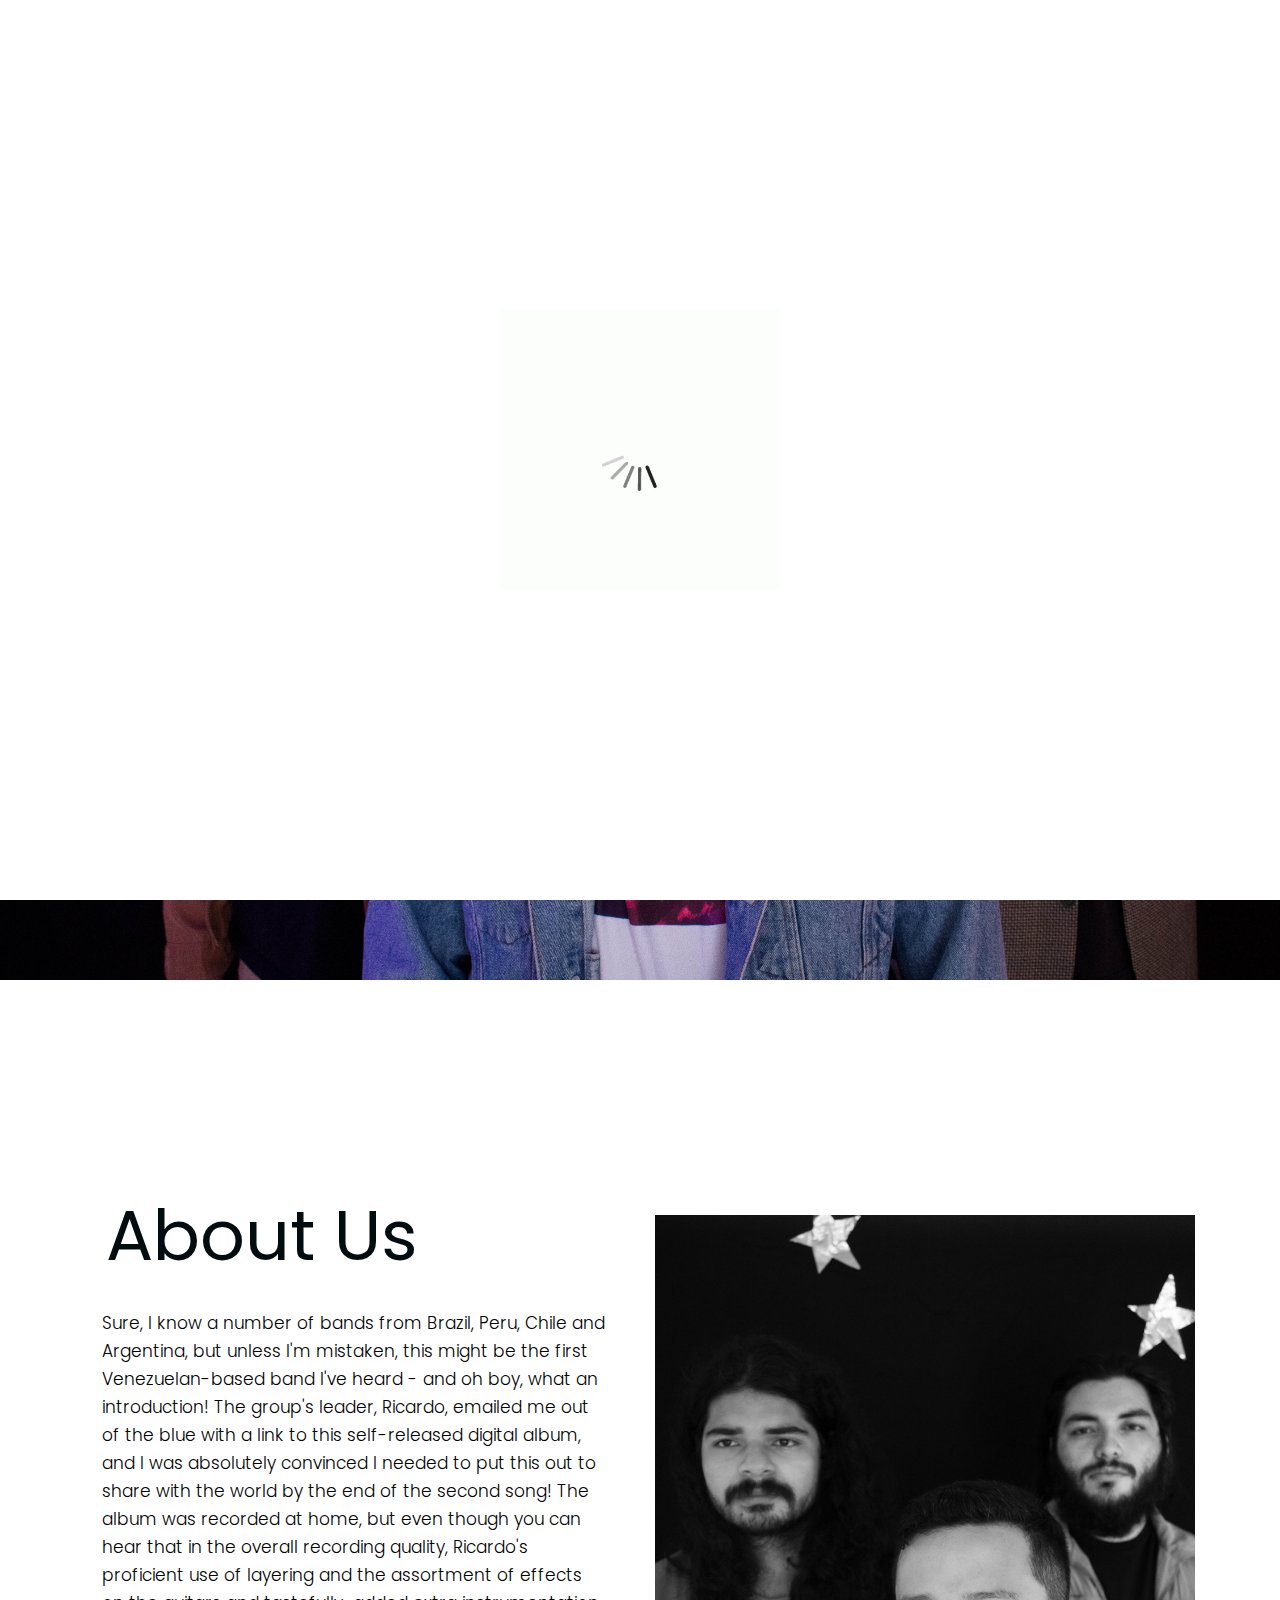
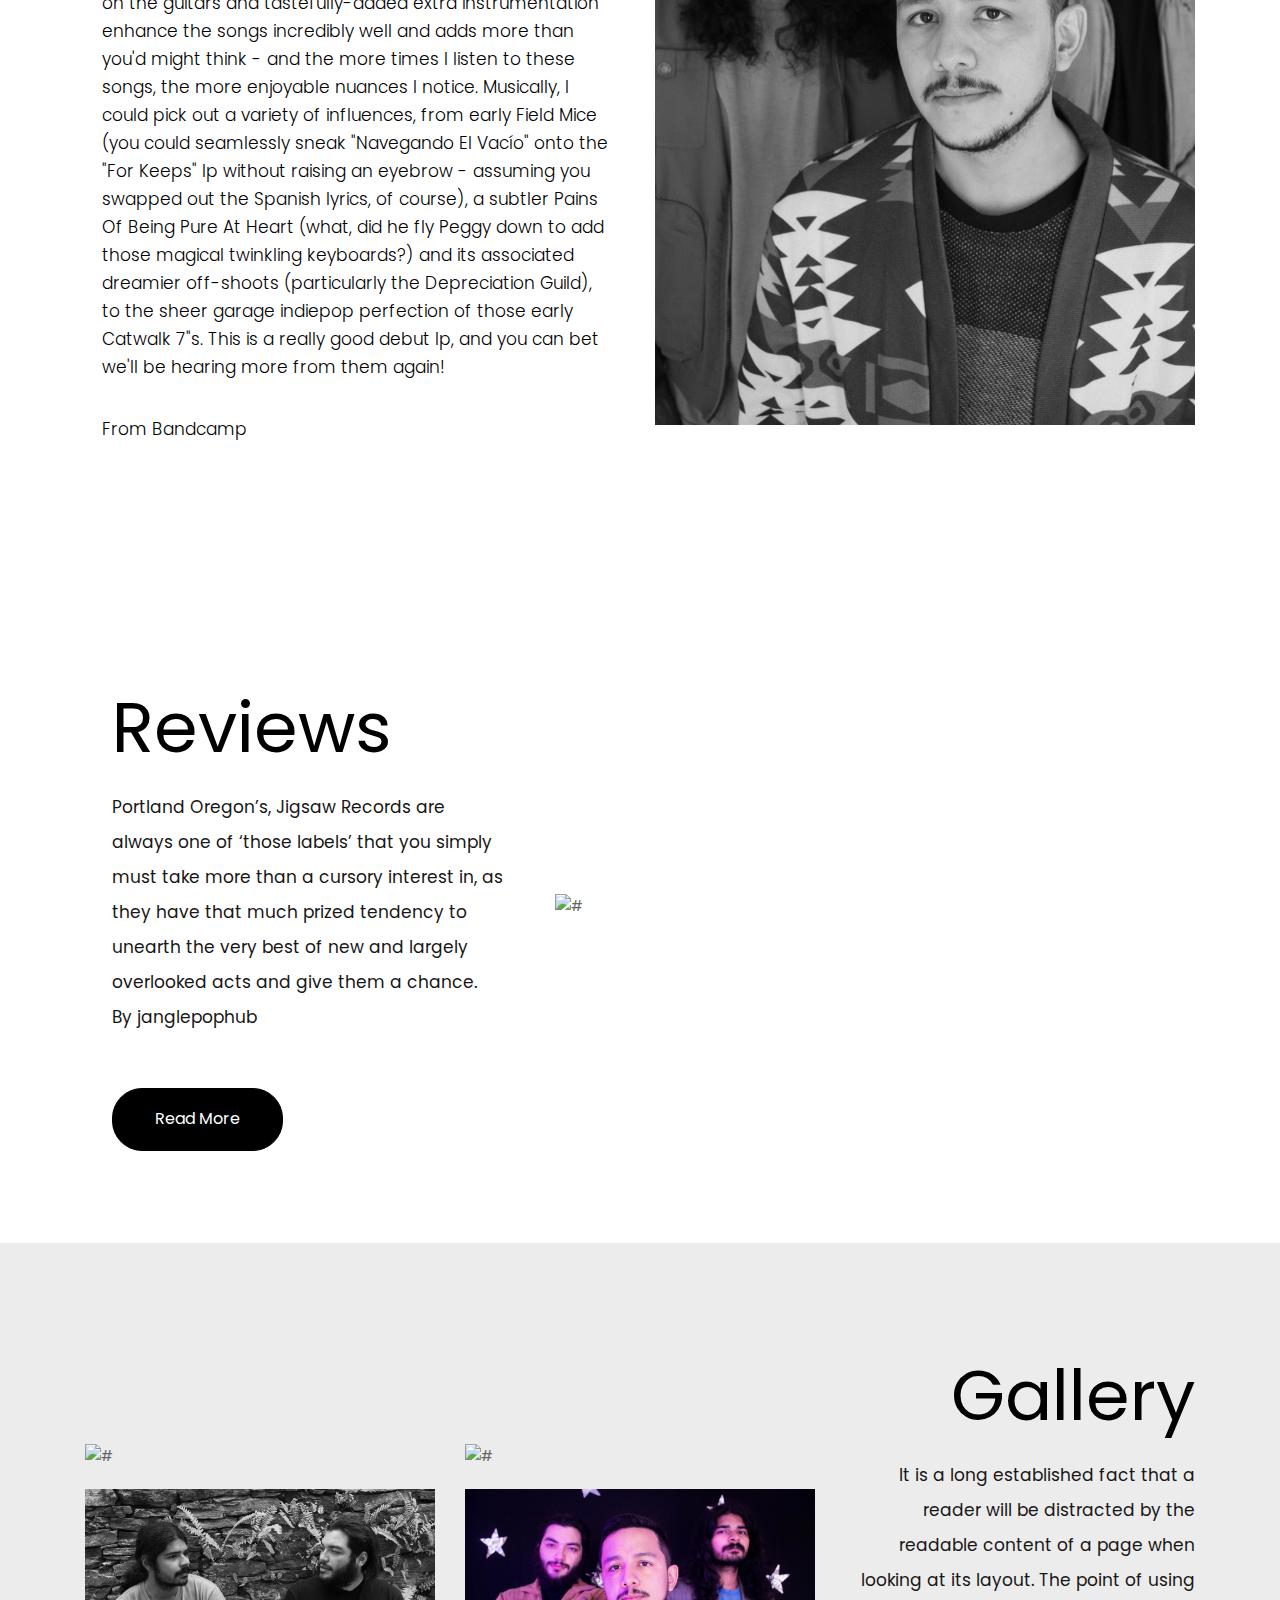
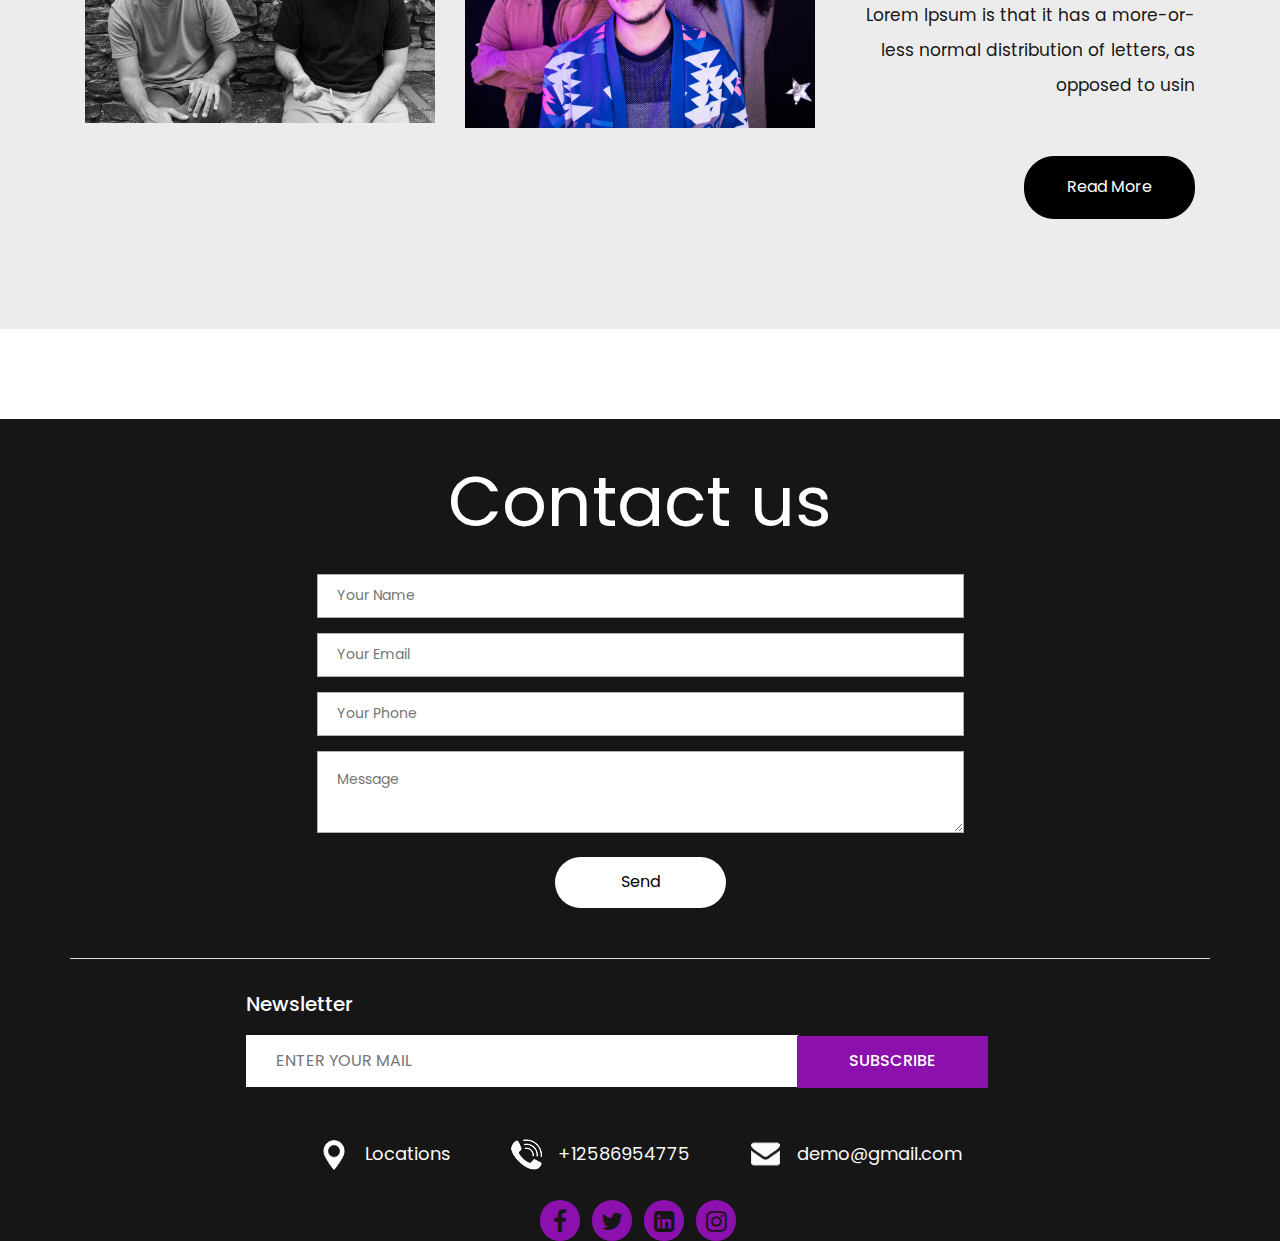
==== index.html @ 5299f8e0 "Cambios en el index, about y fotos" ====
<!DOCTYPE html>
<html lang="en">

<head>
  <!-- basic -->
  <meta charset="utf-8">
  <meta http-equiv="X-UA-Compatible" content="IE=edge">
  <!-- mobile metas -->
  <meta name="viewport" content="width=device-width, initial-scale=1">
  <meta name="viewport" content="initial-scale=1, maximum-scale=1">
  <!-- site metas -->
  <title>Entro</title>
  <meta name="keywords" content="">
  <meta name="description" content="">
  <meta name="author" content="">
  <!-- fevicon -->
  <link rel="icon" href="images/fevicon.png" type="image/gif" />
  <!-- bootstrap css -->
  <link rel="stylesheet" href="css/bootstrap.min.css">
  <!-- style css -->
  <link rel="stylesheet" href="css/style.css">
  <!-- Responsive-->
  <link rel="stylesheet" href="css/responsive.css">  
  <!-- Scrollbar Custom CSS -->
  <link rel="stylesheet" href="css/jquery.mCustomScrollbar.min.css">
  <!-- Tweaks for older IEs-->
  <link rel="stylesheet" href="https://netdna.bootstrapcdn.com/font-awesome/4.0.3/css/font-awesome.css">
  <link rel="stylesheet" href="https://cdnjs.cloudflare.com/ajax/libs/fancybox/2.1.5/jquery.fancybox.min.css" media="screen">
<!--[if lt IE 9]>
<script src="https://oss.maxcdn.com/html5shiv/3.7.3/html5shiv.min.js"></script>
<script src="https://oss.maxcdn.com/respond/1.4.2/respond.min.js"></script><![endif]-->
</head>
<!-- body -->

<body class="main-layout">
  <!-- loader  -->
  <div class="loader_bg">
    <div class="loader"><img src="images/loading.gif" alt="#" /></div>
  </div>
  <!-- end loader -->
  <!-- header -->
  <header>
    <!-- header inner -->
    <div class="header-top">
      <div class="header">
        <div class="container">
          <div class="row">
            <div class="col-xl-2 col-lg-2 col-md-2 col-sm-3 col logo_section">
            </div>
            <div class="col-xl-10 col-lg-10 col-md-10 col-sm-9">
              
              <div class="menu-area">
                <div class="limit-box">
                  <nav class="main-menu ">
                    <ul class="menu-area-main">
                      <li class="active"> <a href="index.html">Home</a> </li>
                      <li> <a href="about.html">About</a> </li>
                      <li> <a href="concerts.html">Concerts </a> </li>
                      <li> <a href="gallery.html">Gallery</a> </li>
                      <li> <a href="contact.html">Contact</a> </li>
                    </ul>
                  </nav>
                
              </div> 
            </div>
          </div>
        </div>
      </div>
    </div>
  <!-- end header inner -->
  <!-- end header -->
  <section class="slider_section">
    <div class="container">
      <div class="row">
        <div class="col-md-12">
          <div class="text-bg">
            <span>Mañana</span>
            <h1> El Espacio</h1>
            <p>Mañana El Espacio es un grupo de indiepop fundado en Caracas, Venezuela, y radicado en Medellín, Colombia. Su música está inspirada en el sonido del sello Sarah Records y de grupos como Camera Obscura, Belle and Sebastian y The Pains Of Being Pure At Heart.</p>
            <a href="https://open.spotify.com/artist/37hKyWHoSR14jr6RqGEbhi?si=PvB8g56-TQezXQrGdmp73A">Spotify</a> <a href="https://mananaelespacio.bandcamp.com/">Bandcamp</a>
          </div>
        </div>
      </div>
  </section>
</div>
</header>



<!-- about  -->
<div id="about" class="about">
  <div class="container">
    <div class="row display_boxflex">
      <div class="col-xl-6 col-lg-6 col-md-6 col-sm-12">
        <div class="about-box">
          <h2>About Us</h2>
          <p>Sure, I know a number of bands from Brazil, Peru, Chile and Argentina, but unless I'm mistaken, this might be the first Venezuelan-based band I've heard - and oh boy, what an introduction! The group's leader, Ricardo, emailed me out of the blue with a link to this self-released digital album, and I was absolutely convinced I needed to put this out to share with the world by the end of the second song! The album was recorded at home, but even though you can hear that in the overall recording quality, Ricardo's proficient use of layering and the assortment of effects on the guitars and tastefully-added extra instrumentation enhance the songs incredibly well and adds more than you'd might think - and the more times I listen to these songs, the more enjoyable nuances I notice. Musically, I could pick out a variety of influences, from early Field Mice (you could seamlessly sneak "Navegando El Vacío" onto the "For Keeps" lp without raising an eyebrow - assuming you swapped out the Spanish lyrics, of course), a subtler Pains Of Being Pure At Heart (what, did he fly Peggy down to add those magical twinkling keyboards?) and its associated dreamier off-shoots (particularly the Depreciation Guild), to the sheer garage indiepop perfection of those early Catwalk 7"s. This is a really good debut lp, and you can bet we'll be hearing more from them again!</p>
          <p>From Bandcamp</p>
        </div>
      </div>
      <div class="col-xl-6 col-lg-6 col-md-6 col-sm-12">
        <div class="about-box">
          <figure><img src="images/IMG_8659.jpg" alt="#" /></figure>
        </div>
      </div>
    </div>

  </div>
</div>
<!-- end abouts -->




<!-- upcoming -->
<div id="upcoming" class="upcoming">
  <div class="container-fluid padding_left3">
    <div class="row display_boxflex">
      <div class="col-xl-5 col-lg-5 col-md-5 col-sm-12">
        <div class="box_text">
          <div class="titlepage">
            <h2>Reviews</h2>
          </div>
          <p>Portland Oregon’s, Jigsaw Records are always one of ‘those labels’ that you simply must take more than a cursory interest in, as they have that much prized tendency to unearth the very best of new and largely overlooked acts and give them a chance.
            <br>
            By janglepophub
            </p>
            <a href="concerts.html">Read More</a>
        </div>
      </div> 
    
      <div class="col-xl-7 col-lg-7 col-md-7 col-sm-12 border_right">
        <div class="upcomimg">
          <figure><img src="images/IMG_8935.jpg" alt="#"/></figure>
        </div>
          </div>
  </div>
    </div>
</div>
<!-- end upcoming -->

<!-- Gallery -->


<div id="gallery" class="Gallery">
  <div class="container"> 
    <div class="row display_boxflex">
      <div class="col-xl-8 col-lg-8 col-md-8 col-sm-12">
        <div class="row">
          <div class="col-xl-6 col-lg-6 col-md-6 col-sm-12 margi_bott">
            <div class="Gallery_img">
              <figure><img src="images/IMG_8830.jpg" alt="#"/></figure>
            </div>
            <div class="hover_box">
              <ul class="icon_hu">
                <h3>Music night</h3>
                <li><a href="#"><img src="icon/h.png" alt="#"/></a></li>
                <li><a href="#"><img src="icon/h.png" alt="#"/></a></li>
              </ul>
            </div>
          </div>
          <div class="col-xl-6 col-lg-6 col-md-6 col-sm-12 margi_bott">
            <div class="Gallery_img">
              <figure><img src="images/IMG_8878.jpg" alt="#"/></figure>
            </div>
            <div class="hover_box">
              <ul class="icon_hu">
                <h3>Music night</h3>
                <li><a href="#"><img src="icon/h.png" alt="#"/></a></li>
                <li><a href="#"><img src="icon/h.png" alt="#"/></a></li>
              </ul>
            </div>
          </div>
          <div class="col-xl-6 col-lg-6 col-md-6 col-sm-12 margi_bott1">
            <div class="Gallery_img">
              <figure><img src="images/IMG_8698.jpg" alt="#"/></figure>
            </div>
            <div class="hover_box">
              <ul class="icon_hu">
                <h3>Music night</h3>
                <li><a href="#"><img src="icon/h.png" alt="#"/></a></li>
                <li><a href="#"><img src="icon/h.png" alt="#"/></a></li>
              </ul>
            </div>
          </div>
          <div class="col-xl-6 col-lg-6 col-md-6 col-sm-12">
            <div class="Gallery_img">
              <figure><img src="images/IMG_8619.jpg" alt="#"/></figure>
            </div>
            <div class="hover_box">
              <ul class="icon_hu">
                <h3>Music night</h3>
                <li><a href="#"><img src="icon/h.png" alt="#"/></a></li>
                <li><a href="#"><img src="icon/h.png" alt="#"/></a></li>
              </ul>
            </div>
          </div>
        </div>
      </div>
      <div class="col-xl-4 col-lg-4 col-md-4 col-sm-12">
        <div class="Gallery_text">
          <div class="titlepage">
            <h2>Gallery</h2>
          </div>
          <p>It is a long established fact that a reader will be distracted by the readable content of a page when looking at its layout. The point of using Lorem Ipsum is that it has a more-or-less normal distribution of letters, as opposed to usin</p>
          <a href="Javascript:void(0)">Read More</a>
        </div>
      </div>
    </div>
  </div>
</div>

<!-- end Gallery --> 




    <!--  footer -->
    <footr>
      <div class="footer ">
        <div class="container">
          <div class="row">
            <div class="col-md-12">
              <form class="contact_bg">
            <div class="row">
              <div class="col-md-12">
                <div class="titlepage">
                  <h2>Contact us</h2>
                </div>
                <div class="col-md-12">
                  <input class="contactus" placeholder="Your Name" type="text" name="Your Name">
                </div>
                <div class="col-md-12">
                  <input class="contactus" placeholder="Your Email" type="text" name="Your Email">
                </div>
                <div class="col-md-12">
                  <input class="contactus" placeholder="Your Phone" type="text" name="Your Phone">
                </div>
                <div class="col-md-12">
                  <textarea class="textarea" placeholder="Message" type="text" name="Message"></textarea>
                </div>
                <div class="col-xl-12 col-lg-12 col-md-12 col-sm-12">
                  <button class="send">Send</button>
                </div>
              </div>
            </div>
            </form>

            </div>
            <div class="col-md-12 border_top">
              <form class="news">
                <h3>Newsletter</h3>
                <input class="newslatter" placeholder="ENTER YOUR MAIL" type="text" name=" ENTER YOUR MAIL">
                <button class="submit">Subscribe</button>
              </form>
            </div>
            <div class="col-xl-12 col-lg-12 col-md-12 col-sm-12 ">
              <div class="row">
                <div class="col-xl-12 col-lg-12 col-md-12 col-sm-12 ">
                  <div class="address">
                    <ul class="loca">
                      <li>
                        <a href="#"><img src="icon/loc.png" alt="#" /></a>Locations
                        <li>
                            <a href="#"><img src="icon/call.png" alt="#" /></a>+12586954775 </li>
                          <li>
                            <a href="#"><img src="icon/email.png" alt="#" /></a>demo@gmail.com </li>
                          </ul>
                        </div>
                      </div>
                      <div class="col-xl-12 col-lg-12 col-md-12 col-sm-12 ">
                        <ul class="social_link">
                          <li><a href="#"><i class="fa fa-facebook" aria-hidden="true"></i></a></li>
                          <li><a href="#"><i class="fa fa-twitter" aria-hidden="true"></i></a></li>
                          <li><a href="#"><i class="fa fa-linkedin-square" aria-hidden="true"></i></a></li>
                          <li><a href="#"><i class="fa fa-instagram" aria-hidden="true"></i></a></li>
                        </ul>
                      </div>
                    </div>
                  </div>
                </div>
              </div>
            </div>
          </footer>
          <!-- end footer -->
          <!-- Javascript files-->
          <script src="js/jquery.min.js"></script>
          <script src="js/popper.min.js"></script>
          <script src="js/bootstrap.bundle.min.js"></script>
          <script src="js/jquery-3.0.0.min.js"></script>
          <script src="js/plugin.js"></script>
          <!-- sidebar -->
          <script src="js/jquery.mCustomScrollbar.concat.min.js"></script>
          <script src="js/custom.js"></script>
          <script src="https:cdnjs.cloudflare.com/ajax/libs/fancybox/2.1.5/jquery.fancybox.min.js"></script>




</body>

</html>
---- css/style.css ----
/*--------------------------------------------------------------------- File Name: style.css ---------------------------------------------------------------------*/
/*--------------------------------------------------------------------- import Fonts ---------------------------------------------------------------------*/
@import url('https://fonts.googleapis.com/css?family=Rajdhani:300,400,500,600,700');
@import url('https://fonts.googleapis.com/css?family=Poppins:100,100i,200,200i,300,300i,400,400i,500,500i,600,600i,700,700i,800,800i,900,900i');
/*****---------------------------------------- 1) font-family: 'Rajdhani', sans-serif;
2) font-family: 'Poppins', sans-serif;
----------------------------------------*****/
/*--------------------------------------------------------------------- import Files ---------------------------------------------------------------------*/
@import url(animate.min.css);
@import url(normalize.css);
@import url(meanmenu.css);
@import url(owl.carousel.min.css);
@import url(slick.css);
@import url(jquery-ui.css);
@import url(nice-select.css);
/*--------------------------------------------------------------------- skeleton ---------------------------------------------------------------------*/
* {
    box-sizing: border-box !important;
}
html {
    scroll-behavior: smooth;
}
body {
    color: #666666;
    font-size: 14px;
    font-family: 'Poppins', sans-serif;
    line-height: 1.80857;
    font-weight: normal;
    overflow-x: hidden;
}
a {
    color: #1f1f1f;
    text-decoration: none !important;
    outline: none !important;
    -webkit-transition: all .3s ease-in-out;
    -moz-transition: all .3s ease-in-out;
    -ms-transition: all .3s ease-in-out;
    -o-transition: all .3s ease-in-out;
    transition: all .3s ease-in-out;
}
h1, h2, h3, h4, h5, h6 {
    letter-spacing: 0;
    font-weight: normal;
    position: relative;
    padding: 0 0 10px 0;
    font-weight: normal;
    line-height: normal;
    color: #111111;
    margin: 0 
}
h1 {
    font-size: 24px 
}
h2 {
    font-size: 22px 
}
h3 {
    font-size: 18px 
}
h4 {
    font-size: 16px 
}
h5 {
    font-size: 14px 
}
h6 {
    font-size: 13px 
}
*, *::after, *::before {
    -webkit-box-sizing: border-box;
    -moz-box-sizing: border-box;
    box-sizing: border-box;
}
h1 a, h2 a, h3 a, h4 a, h5 a, h6 a {
    color: #212121;
    text-decoration: none!important;
    opacity: 1 
}
button:focus {
    outline: none;
}
ul, li, ol {
    margin: 0px;
    padding: 0px;
    list-style: none;
}
p {
    margin: 0px;
    font-weight: 300;
    font-size: 15px;
    line-height: 24px;
}
a {
    color: #222222;
    text-decoration: none;
    outline: none !important;
}
a, .btn {
    text-decoration: none !important;
    outline: none !important;
    -webkit-transition: all .3s ease-in-out;
    -moz-transition: all .3s ease-in-out;
    -ms-transition: all .3s ease-in-out;
    -o-transition: all .3s ease-in-out;
    transition: all .3s ease-in-out;
}
img {
    max-width: 100%;
    height: auto;
}
:focus {
    outline: 0;
}
.btn-custom {
    margin-top: 20px;
    background-color: transparent !important;
    border: 2px solid #ddd;
    padding: 12px 40px;
    font-size: 16px;
}
.lead {
    font-size: 18px;
    line-height: 30px;
    color: #767676;
    margin: 0;
    padding: 0;
}
.form-control:focus {
    border-color: #ffffff !important;
    box-shadow: 0 0 0 .2rem rgba(255, 255, 255, .25);
}
.navbar-form input {
    border: none !important;
}
.badge {
    font-weight: 500;
}
blockquote {
    margin: 20px 0 20px;
    padding: 30px;
}
button {
    border: 0;
    margin: 0;
    padding: 0;
    cursor: pointer;
}
.full {
    float: left;
    width: 100%;
}
.layout_padding {
    padding-top: 90px;
    padding-bottom: 90px;
}
.layout_padding_2 {
    padding-top: 75px;
    padding-bottom: 75px;
}
.light_silver {
    background: #f9f9f9;
}
.theme_bg {
    background: #38c8a8;
}
.margin_top_30 {
    margin-top: 30px !important;
}
.full {
    width: 100%;
    float: left;
    margin: 0;
    padding: 0;
}
/**-- heading section --**/
.main_heading {
    text-align: center;
    display: flex;
    justify-content: center;
    position: relative;
    margin-bottom: 50px;
}
.main_heading h2 {
    padding: 0;
    font-size: 48px;
    line-height: 60px;
    font-weight: 400;
    position: relative;
    letter-spacing: -0.5px;
    color: #114c7d;
    border-left: solid #38c8a8 10px;
    padding-left: 15px;
}
.main_heading h2 strong {
    background: #38c8a8;
    color: #fff;
    font-weight: 600;
    padding: 0 15px;
    line-height: 68px;
}
.white_heading_main h2 {
    color: #fff;
}
.small_main_heading {
    margin-top: 25px;
    float: left;
    width: 100%;
    border-bottom: solid rgba(0, 0, 0, 0.07) 1px;
    margin-bottom: 25px;
}
.small_main_heading h2 {
    padding: 2px 0 20px 0;
    color: #114c7d;
    font-weight: 400;
    font-size: 28px;
    background-image: url('../images/fevicon.png');
    background-repeat: no-repeat;
    padding-left: 55px;
    letter-spacing: -0.5px;
}
.small_main_heading h2 strong {
    color: #38c8a8;
    font-weight: 600;
}
.main_bt {
    background: #000;
    color: #fff;
    padding: 10px 60px 10px 60px;
    float: left;
    font-size: 15px;
    font-weight: 400;
    border: solid #000 5px;
    border-radius: 0;
    margin-right: 30px;
}
a.readmore_bt {
    color: #fff;
    font-weight: 300;
    text-decoration: underline !important;
}
.main_bt:hover, .main_bt:focus {
    background: #ad2101;
    border: solid #ad2101 5px;
    color: #fff;
}
/**-- list icon --**/
.ul_list_info_icon ul {
    list-style: none;
}
.ul_list_info_icon ul li {
    display: inline;
    float: left;
    width: 100%;
}
.ul_list_info_icon ul li img {
    width: 75px;
}
/*---------------------------- preloader area ----------------------------*/
.loader_bg {
    position: fixed;
    z-index: 9999999;
    background: #fff;
    width: 100%;
    height: 100%;
}
.loader {
    height: 100%;
    width: 100%;
    position: absolute;
    left: 0;
    top: 0;
    display: flex;
    justify-content: center;
    align-items: center;
}
.loader img {
    width: 280px;
}
/*---------------------------- scroll to top area ----------------------------*/
.scrollup {
    float: right;
    position: absolute;
    color: #fff;
    right: 20px;
    padding: 0px 5px;
    text-transform: uppercase;
    font-weight: 600;
    background: #38c8a8;
    position: fixed;
    bottom: 20px;
    z-index: 99;
    text-align: center;
    color: #fff;
    cursor: pointer;
    border-radius: 0px;
    opacity: 0;
    backface-visibility: hidden;
    -webkit-backface-visibility: hidden;
    transform: scale(1);
    -moz-transform: scale(1);
    -o-transform: scale(1);
    -webkit-transform: scale(1);
    transition: .2s all ease;
    -moz-transition: .2s all ease;
    -o-transition: .2s all ease;
    -webkit-transition: .2s all ease;
    width: 50px;
    height: 50px;
    border-radius: 100%;
    line-height: 48px;
    font-size: 16px;
}
.scrollup.b-show_scrollBut {
    opacity: 1;
    visibility: visible;
}
.top_awro {
    background: #ee4a79 none repeat scroll 0 0;
    cursor: pointer;
    padding: 6px 8px;
    position: fixed;
    bottom: 59px;
    right: 20px;
    display: none;
    height: 45px;
    width: 45px;
    border-radius: 50%;
    text-align: center;
    line-height: 30px;
    transition: all 0.5s ease;
}
.sale_pro {
    background: #f25252 !important;
}
.margin_top_50 {
    margin-top: 50px;
}
.margin_bottom_30_all {
    margin-bottom: 30px;
}
.text_align_center {
    text-align: center;
}
/*--------------------------------------------------------------------- header area ---------------------------------------------------------------------*/
.logo_section {
    text-align: center;
}
.logo {
    float: left;
    padding-bottom: 6px;
}
nav.main-menu {
    float: left;
    margin-left: 0;
    margin-left: 0;
}


.right_cart_section {
    float: right;
    width: auto;
}
.right_cart_section ul {
    float: left;
    min-height: auto;
    margin: 0;
    padding: 12px 0 0;
}
.right_cart_section .cart_icons {
    padding: 18px 0 0;
}
.main-menu ul>li nth:child(5) a {
    padding-right: 0px;
}
.right_cart_section ul li {
    float: left;
    font-size: 17px;
    font-weight: 400;
    color: #fff;
    margin-right: 30px;
}
.right_cart_section ul.cart_update li {
    font-size: 13px;
    color: #ccc;
    line-height: normal;
    margin: 0;
    font-weight: 300;
}
.right_cart_section ul.cart_update li span {
    font-size: 18px;
    font-weight: 300;
    color: #fff;
    line-height: 21px;
}
.right_cart_section ul li i {
    margin-right: 10px;
    margin-top: 5px;
    float: left;
    color: #fff;
    font-size: 21px;
}
.right_cart_section ul li a {
    color: #fff;
}
/*-- end header middle --*/
.top-bar-info {
    background: #111111;
    padding: 5px 0px;
}
.top-menu-left {
    float: left;
}
.top-menu-left li {
    position: relative;
    display: inline-block;
    margin-right: 11px;
    padding-right: 12px;
}
.top-menu-left li::before {
    content: '';
    position: absolute;
    right: 0;
    top: 9px;
    height: 10px;
    border-right: 1px dotted #999;
}
.top-menu-left li:last-child::before {
    display: none;
}
.top-menu-left li:last-child {
    padding: 0px;
    margin: 0px;
}
.top-menu-left li a {
    color: #ffffff;
    font-size: 12px;
    text-transform: uppercase;
    text-decoration: none;
}
.top-menu-left li a:hover {
    color: #38c8a8;
}
.right-dropdown-language {
    float: right;
    margin-left: 12px;
}
.dropdown-bar .dropdown-link {
    position: absolute;
    z-index: 1009;
    top: 40px;
    left: 0;
    right: auto;
    min-width: 50px;
    padding: 15px;
    background: #ffffff;
    list-style: none;
    border: 2px solid #38c8a8;
    opacity: 0;
    visibility: hidden;
    -webkit-box-shadow: 0 0 10px rgba(0, 0, 0, 0.1);
    box-shadow: 0 0 10px rgba(0, 0, 0, 0.1);
    -webkit-transition: opacity 0.2s ease 0s, visibility 0.2s linear 0s;
    -o-transition: opacity 0.2s ease 0s, visibility 0.2s linear 0s;
    transition: opacity 0.2s ease 0s, visibility 0.2s linear 0s;
    text-align: left;
}
.dropdown-bar:hover .dropdown-link {
    opacity: 1;
    visibility: visible;
    top: 25px;
}
.dropdown-bar.right-dropdown-language>a::after {
    font-family: 'FontAwesome';
    content: "\f107";
    text-decoration: none;
    padding-left: 4px;
    color: #ffffff;
}
.right-dropdown-language>a {
    line-height: 10px;
    padding: 5px 5px;
    cursor: pointer;
}
.dropdown-bar .dropdown-link li a {
    color: #111111;
    display: block;
    font-size: 12px;
    line-height: 15px;
    padding: 5px 0;
}
.dropdown-bar .dropdown-link li a:hover {
    color: #38c8a8;
}
.dropdown-bar .dropdown-link li a img {
    margin-right: 7px;
}
.dropdown-bar .dropdown-link li.active {
    font-weight: bold;
}
.right-dropdown-language .dropdown-link {
    min-width: 100px;
    padding: 7px 10px;
    color: #111111;
}
.dropdown-bar {
    position: relative;
    padding: 0 5px;
    font-size: 13px;
}
.dropdown-bar .dropdown-link.right-sd {
    left: auto;
    right: 0;
}
.right-dropdown-currency {
    float: right;
    margin-left: 12px;
}
.dropdown-bar.right-dropdown-currency>a::after {
    font-family: 'FontAwesome';
    content: "\f107";
    text-decoration: none;
    padding-left: 4px;
    color: #ffffff;
}
.right-dropdown-currency>a {
    line-height: 10px;
    padding: 5px 5px;
    cursor: pointer;
    color: #ffffff;
}
.right-dropdown-currency .dropdown-link {
    min-width: 100px;
    padding: 7px 10px;
    color: #111111;
}
.right-dropdown-currency .dropdown-link {
    min-width: 55px;
    padding: 7px 10px;
}
.right-dropdown-currency .dropdown-link li a span.symbol {
    margin-right: 7px;
}
#login-modal .modal-content {
    border-radius: 0px;
}
#login-modal .modal-content .modal-header {
    background: #38c8a8;
    border-radius: 0;
}
#login-modal .modal-content .modal-body .form-group input {
    background: #ffffff;
    border: 1px solid #c8c8c8;
    border-radius: 0px;
}
#login-modal .modal-content .modal-body .form-group input:focus {
    border: 1px solid #c8c8c8 !important;
}
#login-modal .modal-content form {
    margin-bottom: 10px;
}
.modal-title {
    padding: 0px;
    color: #ffffff;
    font-size: 18px;
    text-transform: uppercase;
}
.btn-template-outlined {
    background: #111111;
    color: #ffffff;
    border: none;
    border-radius: 0px;
}
.btn-template-outlined i {
    padding-right: 10px;
}
.text-muted {
    padding: 10px 0px;
}
.slogan-line {
    float: right;
    color: #ffffff;
    font-size: 13px;
}
.middle-area {
    padding: 30px 0px;
}
.header-search {
    padding: 3px 0px;
}
.header-search form {
    position: relative;
    -webkit-box-shadow: 0px 1px 10px -1px rgba(0, 0, 0, 0.2);
    box-shadow: 0px 1px 10px -1px rgba(0, 0, 0, 0.2);
}
.header-search .btn-group.bootstrap-select {
    position: absolute;
    left: 0px;
    top: 0px;
}
.header-search input {
    width: 100%;
    min-height: 45px;
    border-radius: 0px;
    border: none;
    padding-left: 15px;
    border: 1px solid #e0e7ed;
}
.header-search form .search-btn {
    position: absolute;
    right: 0;
    top: 0;
    border: 0;
    color: #fff;
    font-size: 20px;
    padding: 4px 15px;
    border-radius: 0px;
    background-color: #38c8a8;
    cursor: pointer;
}
.header-search form .search-btn:hover {
    background: #111111;
}
.cart-box {
    float: right;
    margin-left: 10px;
    position: relative;
}
.cart-content-box {
    position: absolute;
    z-index: 1009;
    top: 40px;
    left: auto;
    right: 0;
    min-width: 250px;
    max-width: 250px;
    padding: 15px;
    background: #ffffff;
    list-style: none;
    border: 2px solid #38c8a8;
    opacity: 0;
    visibility: hidden;
    -webkit-box-shadow: 0 0 10px rgba(0, 0, 0, 0.1);
    box-shadow: 0 0 10px rgba(0, 0, 0, 0.1);
    text-align: left;
    -webkit-transform: scaleY(0);
    transform: scaleY(0);
    -webkit-transform-origin: 0 0 0;
    transform-origin: 0 0 0;
    -webkit-transition: all 0.3s ease 0s;
    transition: all 0.3s ease 0s;
    transition: all 0.3s ease 0s;
}
.cart-box:hover .cart-content-box {
    opacity: 1;
    visibility: visible;
    top: 100%;
    -webkit-transform: scaleY(1);
    transform: scaleY(1);
}
.inner-cart {
    background: #38c8a8;
    border-radius: 2px;
    padding: 0px;
    color: #ffffff;
    position: relative;
    width: 40px;
    height: 40px;
    text-align: center;
}
.cart-box .inner-cart:hover {
    color: #ffffff;
}
.line-cart {
    float: left;
    line-height: 40px;
    margin-right: 9px;
}
.cart-box a {
    display: inline-block;
}
.cart-box a:hover {
    color: #38c8a8;
}
.cart-box a span.icon {
    background: #38c8a8;
    width: 30px;
    height: 40px;
    display: inline-block;
    line-height: 40px;
    text-align: center;
    color: #ffffff;
    position: relative;
    border-radius: 2px;
}
.cart-box a .p-up {
    position: absolute;
    right: -8px;
    top: -8px;
    line-height: initial;
    background: #38c8a8;
    padding: 3px;
    border-radius: 50%;
    width: 17px;
    height: 17px;
    font-size: 12px;
    text-align: center;
    line-height: 10px;
}
.wish-box {
    float: right;
}
.wish-box a {
    display: inline-block;
}
.wish-box a:hover {
    color: #38c8a8;
}
.wish-box a span.icon {
    background: #38c8a8;
    width: 40px;
    height: 40px;
    display: inline-block;
    line-height: 40px;
    text-align: center;
    color: #ffffff;
    position: relative;
    border-radius: 2px;
}
.wish-box a span.icon:hover {
    background: #111111;
}
.cart-content-right {
    padding: 5px 0px;
}
.cart-content-box .items {
    text-align: center;
}
.product-media {
    width: 60px;
    float: left;
    position: relative;
}
.cart-content-box .items:hover .product-media::before {
    transform: scale(1);
    -webkit-transform: scale(1);
    -moz-transform: scale(1);
    -ms-transform: scale(1);
    -o-transform: scale(1);
}
.product-media::before {
    position: absolute;
    content: '';
    z-index: 2;
    top: 0;
    left: 0;
    width: 100%;
    height: 100%;
    background-color: #38c8a8;
    opacity: 0.4;
    transform: scale(0);
    -webkit-transform: scale(0);
    -moz-transform: scale(0);
    -ms-transform: scale(0);
    -o-transform: scale(0);
    transition: all 0.5s ease;
    -webkit-transition: all 0.5s ease;
    -moz-transition: all 0.5s ease;
    -o-transition: all 0.5s ease;
}
.cart-content-box .items .item .remove {
    position: absolute;
    right: 0px;
    top: 0px;
    background: #38c8a8;
    color: #ffffff;
    width: 20px;
    height: 20px;
    line-height: 18px;
    border-radius: 2px;
}
.cart-content-box .items .item {
    margin-bottom: 10px;
    padding-bottom: 10px;
    border-bottom: 1px solid #e0e7ed;
    position: relative;
}
.cart-content-box .items .item .product-info {
    padding-top: 10px;
    padding-left: 71px;
    text-align: left;
}
.cart-content-box .items .item .remove:hover {
    background: #111111;
}
.subtotal {
    text-align: left;
    text-transform: capitalize;
    color: #38c8a8;
    font-weight: 500;
    margin-bottom: 15px;
}
.subtotal span {
    font-weight: bold;
    color: #111111;
    padding-left: 15px;
    float: right;
}
.actions .btn-process {
    padding: 5px 16px;
    color: #ffffff;
    font-family: 'Roboto', sans-serif;
    font-size: 14px;
    border-radius: 2px;
    overflow: hidden;
}
.actions .btn-process:hover {
    color: #ffffff;
}
.line-cart {
    position: relative;
}
.wish-box a span.icon span {
    position: absolute;
    right: -8px;
    top: -8px;
    line-height: initial;
    background: #38c8a8;
    padding: 3px;
    border-radius: 50%;
    width: 17px;
    height: 17px;
    font-size: 12px;
}
.menu-area-main li.active a {
    color: #fff;
    background: #8b10ae;
    border-radius: 17px;
    }

.main-menu {
    text-align: center;
}
.main-menu ul {
    margin: 0;
    list-style-type: none;
}
.main-menu ul>li {
    display: inline-block;
    position: relative;
}
.main-menu ul>li a {
    padding: 11px 20px;
    text-align: center;
    line-height: 20px;
    font-size: 16px;
    display: block;
    font-weight: 500;
    color: #fff;
    text-transform: uppercase;
    transition: all 0.3s ease-in;
}
.main-menu ul>li a:hover {
    color: #fff;
    background: #8b10ae;
    border-radius: 17px;
    transition: all 0.3s ease-in;
}
/* .main-menu ul li:last-child a {
    padding-right: 0;
    background: transparent;
} */
.sub-down li {
    background: #ffffff;
}
.main-menu ul>li .sub-down li a {
    color: #114c7d;
    font-size: 15px;
    text-transform: capitalize;
    font-weight: 300;
    padding: 12px 5px;
    position: relative;
    border-bottom: solid #eee 1px;
}
.main-menu ul>li .sub-down li a::before {
}
.main-menu ul>li .sub-down li a:hover {
    color: #111111;
}
.main-menu ul>li .sub-down li a:hover::before {
}
.main-menu ul li:first-child {
    margin-left: 0;

}
.main-menu ul>li>ul {
    opacity: 0;
    position: absolute;
    text-align: left;
    top: 100%;
    -webkit-transform: scaleY(0);
    transform: scaleY(0);
    -webkit-transform-origin: 0 0 0;
    transform-origin: 0 0 0;
    -webkit-transition: all 0.3s ease 0s;
    transition: all 0.3s ease 0s;
    visibility: hidden;
    width: 240px;
    z-index: 999;
    background: #fff;
    -webkit-box-shadow: 0 6px 12px rgba(0, 0, 0, .175);
    box-shadow: 0 6px 12px rgba(0, 0, 0, .175);
}
.main-menu>ul>li:hover>ul {
    -webkit-transform: scaleY(1);
    transform: scaleY(1);
    visibility: visible;
    opacity: 1;
}
.main-menu ul>li>ul>li {
    margin: 0px;
    position: relative;
    display: block;
}
.main-menu ul>li>ul>li:hover>ul {
    -webkit-transform: scaleY(1);
    transform: scaleY(1);
    visibility: visible;
    opacity: 1;
    left: 100%;
    top: 10px;
}
.main-menu ul>li>ul>li>a {
    background: none !important;
}
.mean-container .mean-nav {
    margin-top: 0px;
    position: absolute;
    top: 100%;
}
.main-menu ul>li {
    position: inherit;
    display: inline-block;
    text-align: left;
    vertical-align: middle;
margin: 6px 0px;
}
.main-menu ul>li:nth-child(6) {
    padding-right: 0px;
}
.nav>li {
    position: inherit;
    display: inline-block;
    vertical-align: middle;
}
.megamenu .sub-down {
    max-width: 1140px;
    width: 100%;
    left: 0;
    margin: 0 auto;
    right: 0;
    padding: 15px 0px;
}
/*--------------------------------------------------------------------- top banner area ---------------------------------------------------------------------*/
/*--------------------------------------------------------------------- layout new css ---------------------------------------------------------------------*/
.menu-area { float: right;}
.last_manu:hover {background: transparent;}

.padding_left0 {
padding-left: 0px;
}

.header-top {
    background:url(../images/IMG_8730.jpg);
    background-size: cover;
    background-repeat: no-repeat;
    padding-bottom: 50px;

    min-height: 980px;
}
.header {
    position: absolute;
    z-index: 999;
    width: 100%;
    padding: 30px 0px 0px 0px;
}
.logo a {
    font-size: 40px;
    font-weight: bold;
    text-transform: uppercase;
    color: #fff;
    line-height: 40px;
}
.banner_Client {
    position: relative;
}
.text-bg {
    text-align: center;
}
.text-bg span {
    font-size: 80px;
    line-height: 80px;
    color: #8e06a6;
    text-transform: uppercase;
}
.text-bg h1 {
    color: #fff;
    padding-top: 20px;
    font-size: 100px;
    line-height: 85px;
    padding-bottom: 40px;
    text-transform: uppercase;
    font-weight: bold;
}
.text-bg p {
    font-size: 17px;
    display: block;
    color: #fff;
    line-height: 30px;
    padding-bottom: 50px;
    font-weight: 400;
}
.text-bg a {
    font-size: 16px;
    background-color: #fff;
    color: #000;
    padding: 12px 0px;
    max-width: 253px;
    width: 100%;
    display: inline-block;
    text-align: center;
    border-radius: 30px;
    margin-right: 10px;
    transition: ease all 0.5s;
}
.text-bg a:hover {
    background-color: #8b10ae;
    color: #fff;
    transition: ease all 0.5s;          
}
.text {
    position: inherit;
    text-align: left;
    background: #0fbbad;
    width: 100%;
    bottom: auto;
    padding: 0;
    margin-top: 90px 
}
.img_bg {
    text-align: center;
    margin: 0 auto;
    align-items: center;
    width: 100%;
    display: flex;
    height: 100%;
    text-align: center;
    justify-content: center;
    flex-wrap: wrap;
}
.images_box figure {
    margin: 0px;
}
.images_box figure img {
    width: 100%;
}
.img_bg h3 {
    text-align: center;
    font-size: 50px;
    line-height: 58px;
    color: #fff;
}
.slider_section {
    padding-top: 268px;
}
.black_nolmal {
    font-weight: normal;
    color: #000;
}
.carousel-indicators {
    left: inherit;
    top: 40%;
    margin-right: 2%;
    display: block;

}
.carousel-caption {
    position: inherit;
}
.carousel-indicators {
    display: none;
}

.padding_dd {
    padding: 0px 50px;
}

.carousel-control-prev i {
    background: #f9f9f9;
    color: #03daee;
    width: 70px;
    height: 70px;
    font-size: 20px;
    display: flex;
    justify-content: center;
    align-items: center;
    border-radius: 40px;
    box-shadow: #000 0px 0px 7px -3px;
}
.carousel-control-next i {
    background: #f9f9f9;
    color: #03daee;
    width: 70px;
    font-size: 20px;
    height: 70px;
    display: flex;
    justify-content: center;
    align-items: center;
    border-radius: 40px;
    box-shadow: #000 0px 0px 7px -3px;
}

.carousel-control-next, .carousel-control-prev {
    bottom: -63%;
    top: inherit;
    z-index: 999;
    opacity: 1;
}
.carousel-control-prev {
    left: 40%;
}
.carousel-control-next {
    right: 40%;
}

/** about section **/
.about {
    background:url(../images/about_bg.jpg);
    background-repeat: no-repeat;
    background-size: cover;
    background-position: center;
    padding: 110px 0;
    margin-top: 90px;
}
.display_boxflex {
    display: flex;
    align-items: center;
    flex-wrap: wrap;
}
.about .about-box {
    text-align: left;
}
.about .about-box h2 {
    padding: 0.3em;
    color: #020d0f;
    line-height: 70px;
    font-size: 70px;
}
.about .about-box p {
    font-size: 17px;
    line-height: 28px;
    color: #000;
    padding: 1em;
}
.about .about-box a {
    font-size: 16px;
    border: #000 solid 1px;
    background-color: #000;
    color: #fff;
    padding: 1em;
    max-width: 171px;
    width: 100%;
    display: inline-block;
    text-align: center;
    border-radius: 30px;
    margin-left: 1.3em;
}
.about .about-box a:hover{ 
    background-color: #8b10ae;
    border: #8b10ae solid 1px;
    color: #fff;
}
.about .about-box figure {
    margin: 0;
}
.about .about-box figure img {
    width: 100%;
}
/** end about section **/

/** upcoming section **/
.upcoming {
    padding-top: 90px;
    background: #fff;
}
.box_text {
    max-width: 415px;
    width: 100%;
    padding: 25px 2px 2px 2px;
    float: right;
}
.box_text .titlepage {
    padding-bottom: 20px; 
    text-align: left;
}
.box_text p {
    font-size: 17px;
    line-height: 35px;
    font-weight: 400;
    text-align: left;
    color: #181716;
    padding-right: 20px;
}
.box_text a {
    font-size: 16px;
    border: #000 solid 1px;
    background-color: #000;
    color: #fff;
    padding: 1em;
    max-width: 171px;
    width: 100%;
    display: inline-block;
    text-align: center;
    border-radius: 30px;
    float: left;
    margin-top: 53px;
}
.box_text a:hover {
    background-color: #8b10ae;
    border: #8b10ae solid 1px;
    color: #fff;
}
.padding_left3 {
    padding-right: 0px;
}
.upcomimg figure {
    margin: 0;
}
.upcomimg figure img {
    width: 70%;
    height: auto;
}
/** end Courses section **/

/** Gallery **/
.Gallery {
    background: #ececec;
    padding: 110px 0;
    margin-top: 90px;
}

.Gallery_text .titlepage {
    padding-bottom: 20px; 
    text-align: right;
}
.Gallery_text p {
    font-size: 17px;
    line-height: 35px;
    font-weight: 400;
    text-align: right;
    color: #181716;

}
.Gallery_text a {
    font-size: 16px;
    border: #000 solid 1px;
    background-color: #000;
    color: #fff;
    padding: 1em;
    max-width: 171px;
    width: 100%;
    display: inline-block;
    text-align: center;
    border-radius: 30px;
    float: right;
    margin-top: 53px;
}

.margi_bott {
    margin-bottom: 20px;
}
.Gallery_img {
    position: relative;
}
.Gallery_img figure {
    margin: 0;
    object-fit: cover;
    width: 100%;
    max-height: 100%;
}
.Gallery_img figure img {
    width: 100%;
}
.hover_box {
    background: #8b10aebf;
    display: flex;
    justify-content: center;
    position: absolute;
    top: 0;
    width: 92.5%;
    box-sizing: border-box;
    float: left;
    height: 100%;
    align-items: center;
    opacity: 0;
    transition: ease-in all 0.5s;
}
.hover_box:hover  {
    opacity: 1;
    transition: ease-in all 0.5s;
}
.Gallery_text a:hover {
    background-color: #8b10ae;
    border: #8b10ae solid 1px;
    color: #fff;
}
ul.icon_hu {
    text-align: center;
}
ul.icon_hu h3 {
    color: #fff; 
    font-size: 26px; 
    padding: 0; 
    font-weight: 500;
}
ul.icon_hu li {
    padding: 10px 3px; 
    display: inline-block;
}
/** end Gallery **/
/** end make **/
.titlepage {
    text-align: center;
    padding-bottom: 60px;
}
.titlepage span {
    padding-top: 30px; 
    display: inline-block; 
    font-size: 17px; 
    color: #000;
}
.yellow {
    color: #200769; 
    font-weight: bold;
}
.titlepage h2 {
    padding: 0;
    color: #000;
    line-height: 85px;
    font-size: 70px;
}
.contact {
    padding-top: 90px;
}
.contact_bg .titlepage {
    text-align: center;
    padding-bottom: 30px;
}
.contact_bg .titlepage h2 {
    padding: 0px;
    color: #fff;
}
.contact_bg {
    max-width: 677px;
    margin: 0 auto;
    text-align: center;
    padding: 40px 0px 50px 0px;
}
.contact_bg .contactus {
    border: #b1b0b0 solid 1px;
    padding: 12px 19px;
    margin-bottom: 15px;
    border-radius: inherit;
    color: #000;
    width: 100%;
    height: 44px;
}
.contact_bg .textarea {
    margin-bottom: 15px;
    padding: 15px 19px;
    color: #000 !important;
    width: 100%;
    border: #b1b0b0 solid 1px;
    border-radius: inherit;
}
.contact_bg .send {
    font-size: 16px;
    background-color: #fff;
    color: #000;
    max-width: 171px;
    width: 100%;
    padding: 11px 0px;
    transition: all 0.3s ease-in;
    border-radius: 30px;
}
.contact_bg .send:hover {
    background-color: #8b10ae;
    color: #fff;
    transition: all 0.3s ease-in;
}
/** end contact section **/
/** footer **/
.footer {
    background: #161616;
    margin-top: 90px;
}
.news h3 {
    color: #fff;
    font-size: 20px;
    line-height: 21px;
    text-align: left;
    font-weight: 500;
    padding-bottom: 20px;
}

.footer .address h3 {
    color: #fff;
    font-size: 30px;
    line-height: 35px;
    font-weight: 500;
    padding-bottom: 20px;
}
.location_section {
    background-color: #fff;
    margin-bottom: 40px;
    border-radius: 10px;
    padding: 20px 35px;
}
.border_top {
    border-top: #ddd solid 1px;
} 
.news {
    padding: 35px 0px 50px 0px;
    max-width: 71%;
    margin: 0 auto;
}
.news .newslatter {
    padding: 0px 30px;
    box-shadow: inherit;
    border: inherit;
    width: 70%;
    font-size: 16px;
    height: 52px;
    text-transform: uppercase;
}
.submit {
    height: 52px;
    border: #8b10ae solid 1px;
    background: #8b10ae;
    color: #fff;
    margin-left: -5px;
    font-weight: 500;
    font-size: 16px;
    max-width: 191px;
    width: 100%;
    text-transform: uppercase;
    transition: all 0.3s ease-in;
}
.submit:hover {
    background: #ddd;
    border: #ddd solid 1px;
    color: #8b10ae;
    transition: all 0.3s ease-in;
}
ul.loca {
    display: flex;
    justify-content: center;
    flex-wrap: wrap;
}
ul.loca li {
    color: #fcfbfb;
    padding: 0px 30px;
    font-size: 18px;
}
ul.loca li a {
    padding-right: 16px;
    color: #fcfbfb;
    margin-top: 4px;
}
ul.social_link {
    display: flex;
    justify-content: center;
    margin-top: 30px;
    flex-wrap: wrap;
}
ul.social_link li {
    display: inline-block;
    padding-right: 4px;
    margin: 0px 4px;
}

ul.social_link li a  {
    font-size: 24px;
    color: #161616;
    background: #8b10ae;
    border-radius: 80px;
    display: flex;
    align-items: center;
    width: 40px;
    height: 41px;
    justify-content: center;
}
ul.social_link li a:hover {
    color: #fff;
}
.copyright {
    padding: 23px 0px;
    margin-top: 55px;
    border-top: #ddd solid 1px;
}
.copyright p {
    color: #fff;
    font-size: 18px;
    line-height: 28px;
    text-align: center;
}
.copyright a {
    color: #fff;
}
.copyright a:hover {
    color: #8b10ae ;
}
/** end footer **/
/*--------------------------------------------------------------------- ener page css ---------------------------------------------------------------------*/
.contineer_page .header {
    background: #2a1253; 
    padding-bottom: 27px;     
    position: inherit;
}

.backgro_mh {
    background: #8b10ae; 
}
.heding h2 {
    color: #fff;
    font-size: 60px;
    line-height: 60px;
    padding: 45px 0;
    text-align: center;
}
---- css/responsive.css ----
/*--------------------------------------------------------------------- File Name: responsive.css ---------------------------------------------------------------------*/
/*------------------------------------------------------------------- 991px x 768px ---------------------------------------------------------------------*/
 @media only screen and (min-width: 768px) and (max-width: 991px) {
     .main-menu ul>li a {
         padding: 20px 20px 20px;
    }
     .header-search {
         padding: 15px 0px;
    }
}
/*------------------------------------------------------------------- 767px x 599px ---------------------------------------------------------------------*/
 @media only screen and (min-width: 599px) and (max-width: 767px) {
     .logo {
         text-align: center;
    }
     .cart-content-right {
         padding-bottom: 5px;
    }
     .mg {
         margin: 0px 0px;
    }
     .menu-area-main {
         height: 256px;
         overflow-y: auto;
    }
     .megamenu>.row [class*="col-"] {
         padding: 0px;
    }
     .menu-area-main .megamenu .men-cat {
         padding: 0px 15px;
    }
     .menu-area-main .megamenu .women-cat {
         padding: 0px 15px;
    }
     .menu-area-main .megamenu .el-cat {
         padding: 0px 15px;
    }
     .mean-container .mean-nav ul li a.mean-expand {
         height: 19px;
    }
     .category-box.women-box {
         display: none;
    }
     .cart-box {
         display: inline-block;
         margin: 0px 30px;
    }
     .wish-box {
         float: none;
         margin: 0px 30px;
         display: inline-block;
    }
     .menu-add {
         display: none;
    }
     .category-box {
         display: none;
    }
     .mean-container .mean-nav ul li ol {
         padding: 0px;
    }
     .mean-container .mean-nav ul li a {
         padding: 10px 20px;
         width: 94.8%;
    }
      .mean-container .mean-nav ul li a:hover {
         color: #fff !important;
    }
     .mean-container .mean-nav ul li li a {
         width: 92%;
         padding: 1em 4%;
    }
     .mean-container .mean-nav ul li li li a {
         width: 100%;
    }
     .header-search {
         padding: 15px 0px;
    }
     #collapseFilter.d-md-block {
         padding: 30px 0px;
    }
}
/*------------------------------------------------------------------- 599px x 280px ---------------------------------------------------------------------*/
 @media only screen and (min-width: 280px) and (max-width: 599px) {
     .cart-content-right {
         padding-bottom: 5px;
    }
     .megamenu>.row [class*="col-"] {
         padding: 0px;
    }
     .menu-area-main .megamenu .men-cat {
         padding: 0px 15px;
    }
     .menu-area-main .megamenu .women-cat {
         padding: 0px 15px;
    }
     .menu-area-main .megamenu .el-cat {
         padding: 0px 15px;
    }
     .mean-container .mean-nav ul li a {
         padding: 1em 4%;
         width: 92%;
    }
      .mean-container .mean-nav ul li a:hover {color: #8b10ae;}
     .mean-container .mean-nav ul li li a {
         width: 90%;
         padding: 1em 5%;
    }
     .mean-container .sub-full.megamenu-categories ol li a {
         padding: 5px 0px;
         text-transform: capitalize;
         width: 100%;
    }
     .megamenu .sub-full.megamenu-categories .women-box .banner-up-text a {
         width: auto;
         border: none;
         float: none;
    }
     .menu-area-main {
         height: 290px;
         overflow-y: auto;
    }
     .mean-container .mean-nav ul li a.mean-expand {
         top: 0;
    }

 



}
 @media (min-width: 1200px) and (max-width: 1500px) {
     .banner-main .carousel-caption {
         background: transparent;
    }
    .logo {
   padding-bottom: 6px;
     margin-top: 0px;
}
    

 
 .carousel-control-next {right: 39%;}
 .carousel-control-prev {left:39%;}

}
 @media (min-width: 992px) and (max-width: 1199px) {
      .mean-last {display: none !important;}
    
    .main-menu ul > li a {
       padding: 9px 24px;
    }
     
    .carousel-control-next {right: 38%;}
 .carousel-control-prev {left:38%;}
 .hover_box {width: 90.5%;}
 .backgro_mh {margin-top: 105px;}
}
 @media (min-width: 768px) and (max-width: 991px) {
    .logo {padding-bottom: 6px;}
     .mean-last {display: none !important;}
     .main-menu ul>li a {padding: 4px 16px; font-size: 14px; }
   .text-bg h1 {font-size: 76px; line-height: 72px;}
   .carousel-control-next {right: 37%;}
 .carousel-control-prev {left:37%;}
 .carousel-control-next, .carousel-control-prev  {bottom: -58%;}
  .titlepage h2 {line-height: 70px; font-size: 50px;}
  .box_text p {line-height: 30px;}
.box_text a {margin-top: 30px;}
.Gallery_text p {line-height: 30px;}
    .hover_box {width: 87.5%;}
    .news {max-width: 100%;}
    ul.loca li {padding: 0px 27px;}
    .last_manu {display: none !important;}
     .backgro_mh {margin-top: 105px;}
}

 @media (max-width: 767px) {
   
 .mean-container .mean-bar { margin-top: 0px; }
  .titlepage h2 {line-height: 70px; font-size: 50px;}
  .box_text p {line-height: 30px;}
.box_text a {margin-top: 30px;}
.hover_box {width: 87.5%;}
 .last_manu {display: none;}


}


 @media (min-width: 576px) and (max-width: 767px) {
    .logo {margin-top: 0px;}
 .carousel-control-next {right: 35%;}
 .carousel-control-prev {left:35%;}
   .carousel-control-next, .carousel-control-prev {

    bottom: -52%;}
     .text-bg h1 {font-size: 55px; line-height: 62px;}
  .hover_box {width: 94.5%;}
  .text-bg a {max-width: 230px;}
   .about .about-box {margin-top: 30px;}
 .upcomimg {margin-top: 30px;  }
 .box_text {max-width: inherit;}
 .margi_bott1  {margin-bottom: 20px;}
 .news {max-width: 100%;}
 .submit {max-width: 152px;}
 ul.loca li{padding: 0px 8px; font-size: 15px;}

  .menu-area {float: inherit;}
}
 @media (max-width: 575px) {
     .menu-area {float: inherit;}
     .header {
         padding-bottom: 0px;
        
    }
     .logo {
    margin-top: 0px;
}
  
     .logo {
         text-align: center !important;
         width: 150px;
       margin: 0 auto;
       padding-bottom: 20px;         
       float: inherit;
     
    }
.carousel-control-next,
.carousel-control-prev {  width: 21%;}

    .carousel-control-next {right: 28%;}
 .carousel-control-prev {left:28%;}
    .text-bg span {font-size: 46px; line-height: 50px;}
    .text-bg h1 {font-size: 31px; line-height: 25px; padding-bottom: 20px;}
    .text-bg p {line-height: 26px; padding-bottom: 35px;}
    .text-bg a {font-size: 10px; padding: 9px 0px; max-width: 132px;}
    .about .about-box h2 {font-size: 64px;}
  .about .about-box {margin-top: 30px;}
  .upcomimg {margin-top: 30px;  }
  .hover_box {width: 90.5%;}
  .margi_bott1  {margin-bottom: 20px;}
  .titlepage h2 {
    line-height: 60px;
    font-size: 46px;
}
    .news .newslatter {padding: 0px 10px; width: 64%;}
    .news {max-width: 100%;}
    .submit {max-width: 105px; padding: 0;}
ul.loca li {margin-bottom: 20px;}
ul.loca  {justify-content: left;}

.Gallery_text .titlepage {padding-top: 30px;}
.heding h2 {font-size: 40px;}
.header-top {min-height:inherit;}
.carousel-control-next, .carousel-control-prev {bottom: -20%;
}
   .slider_section {

    padding-top: 177px;

}
.hover_box {

    width: 92.5%;

}
}
 @media (max-width: 374px) {
    .hover_box {

    width: 90.5%;

}
 }
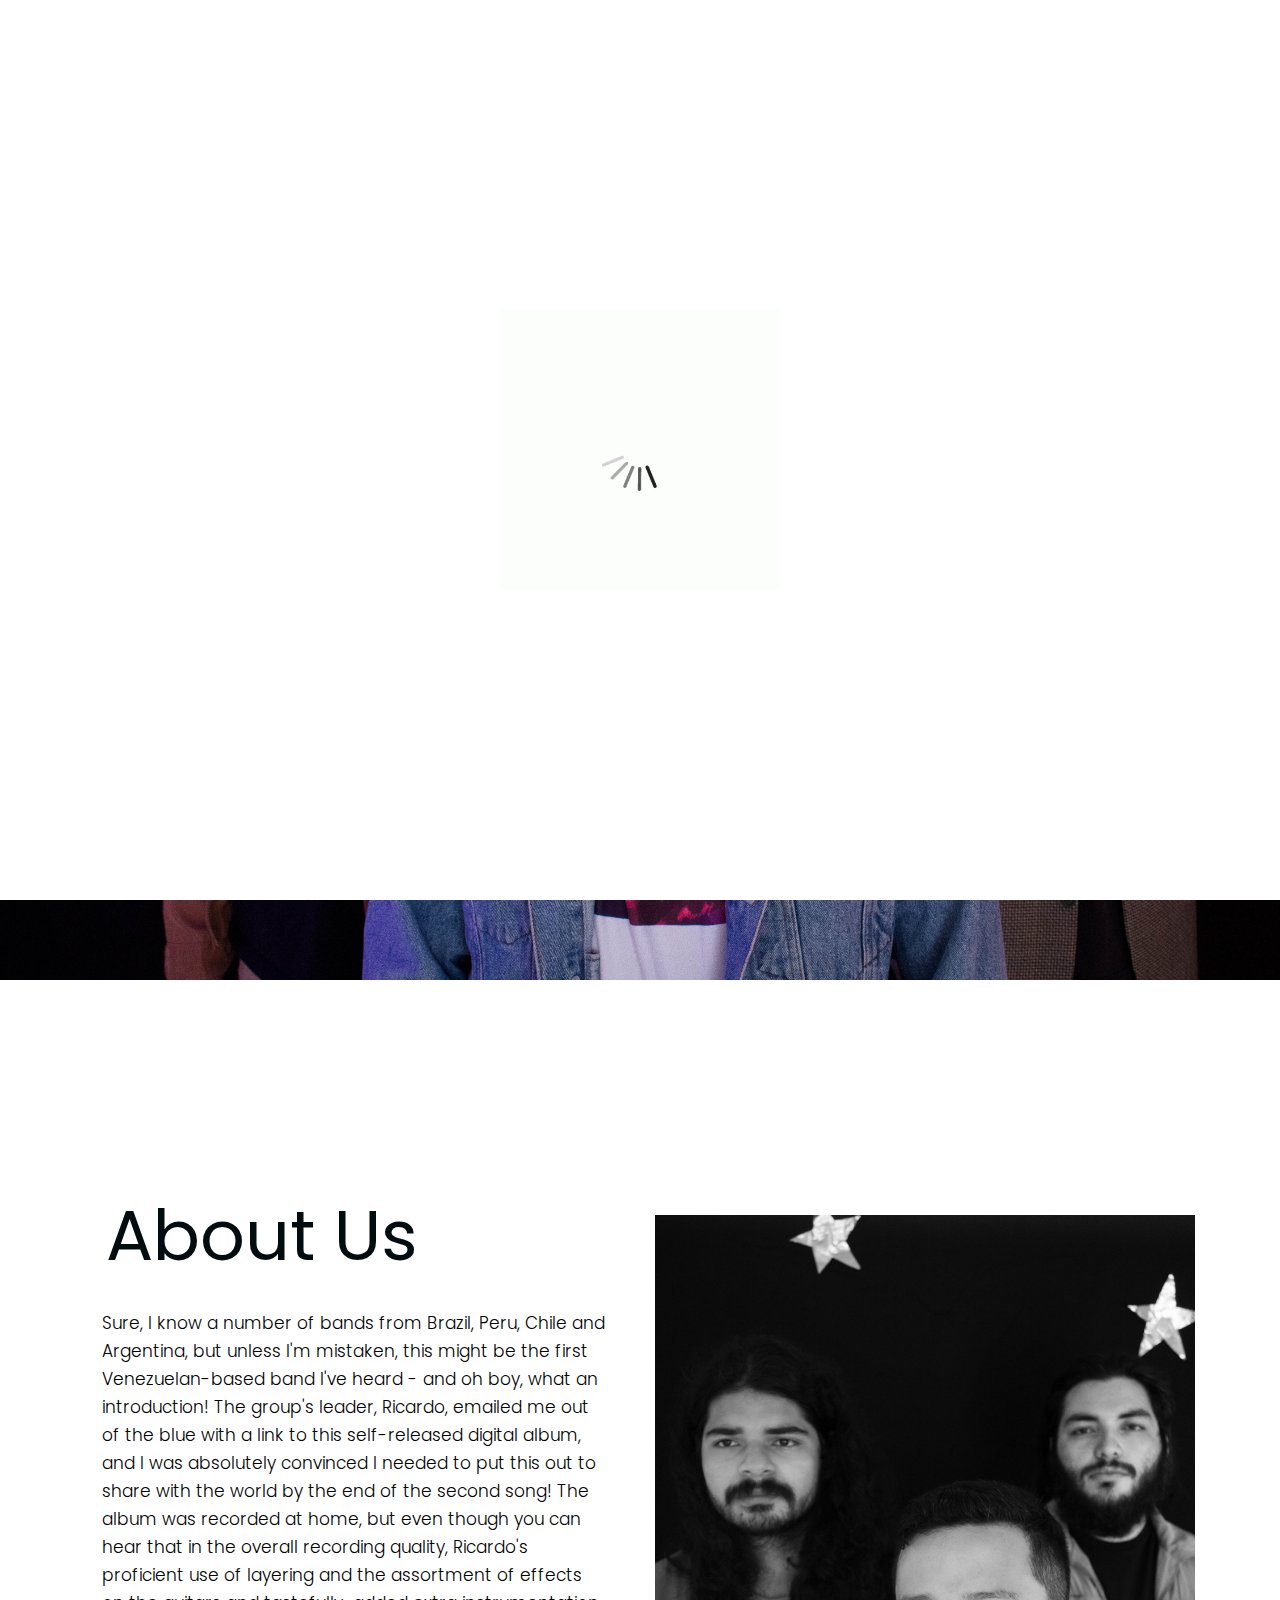
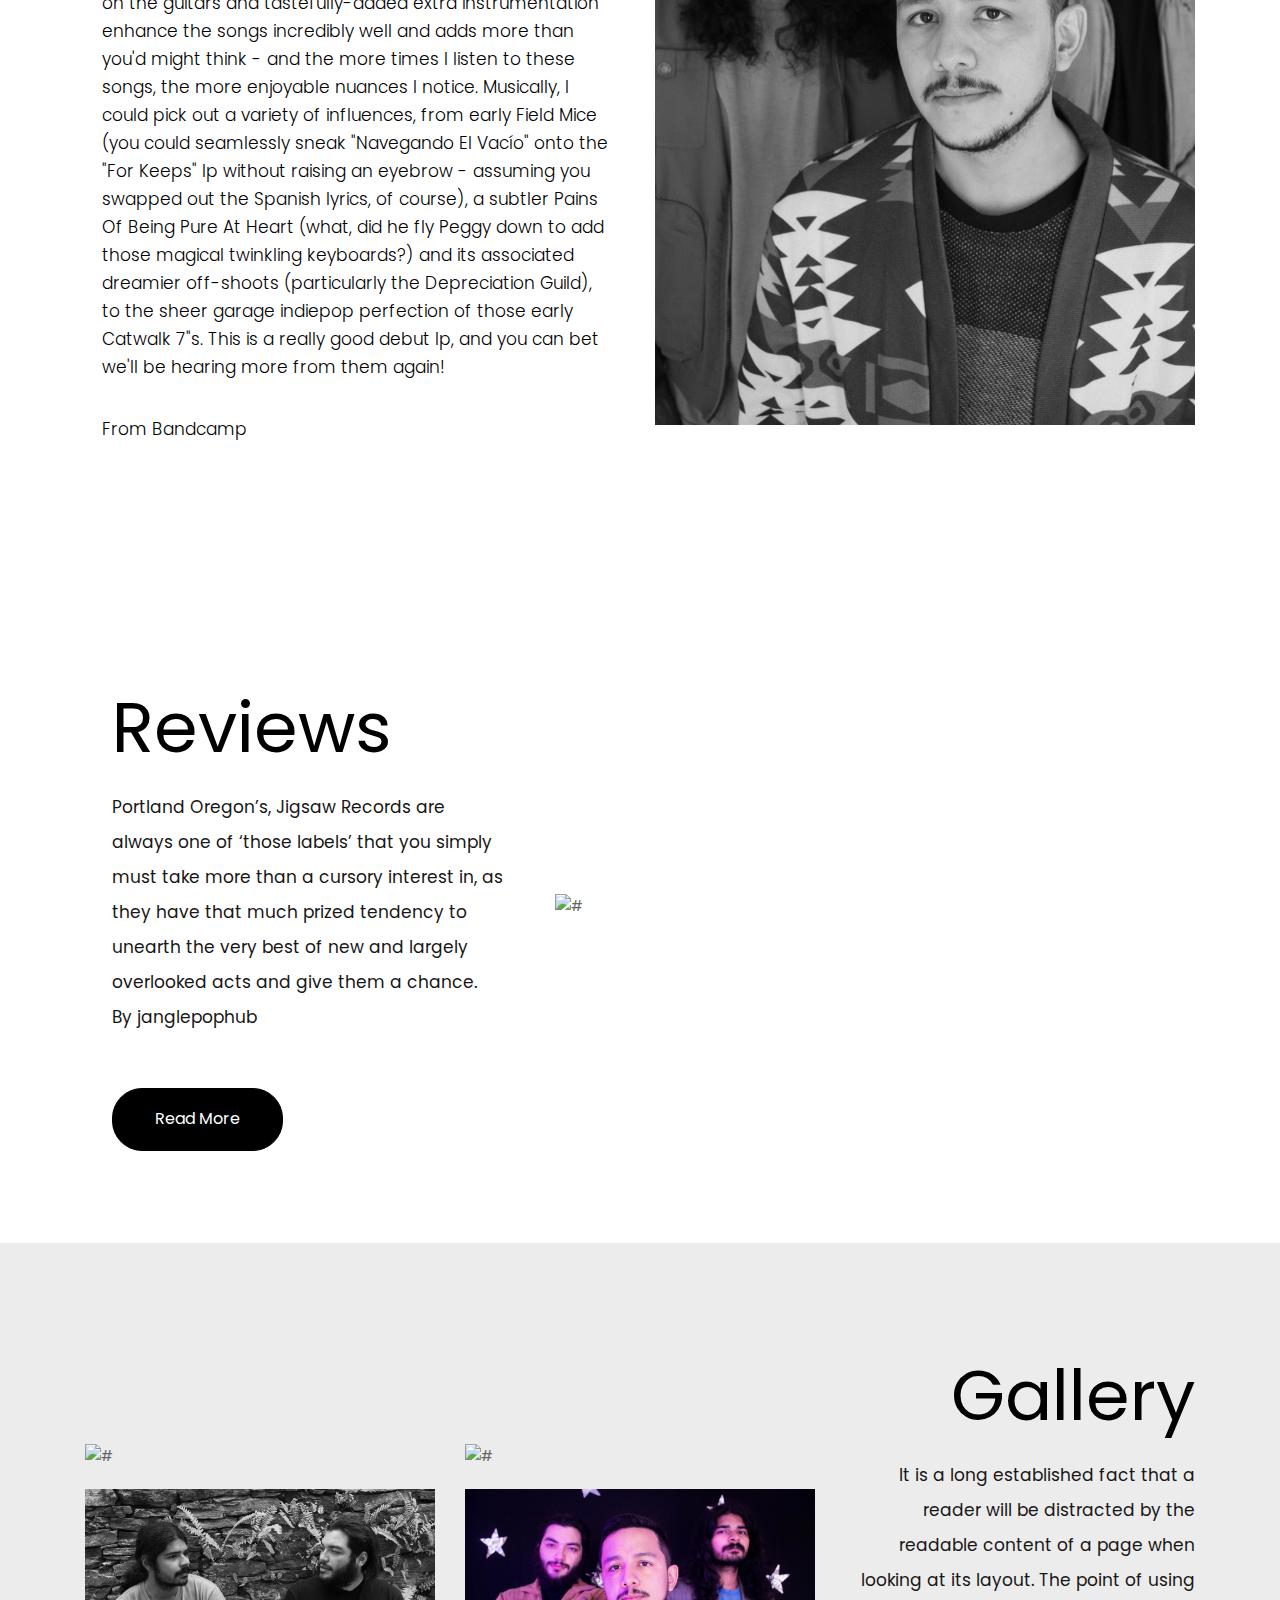
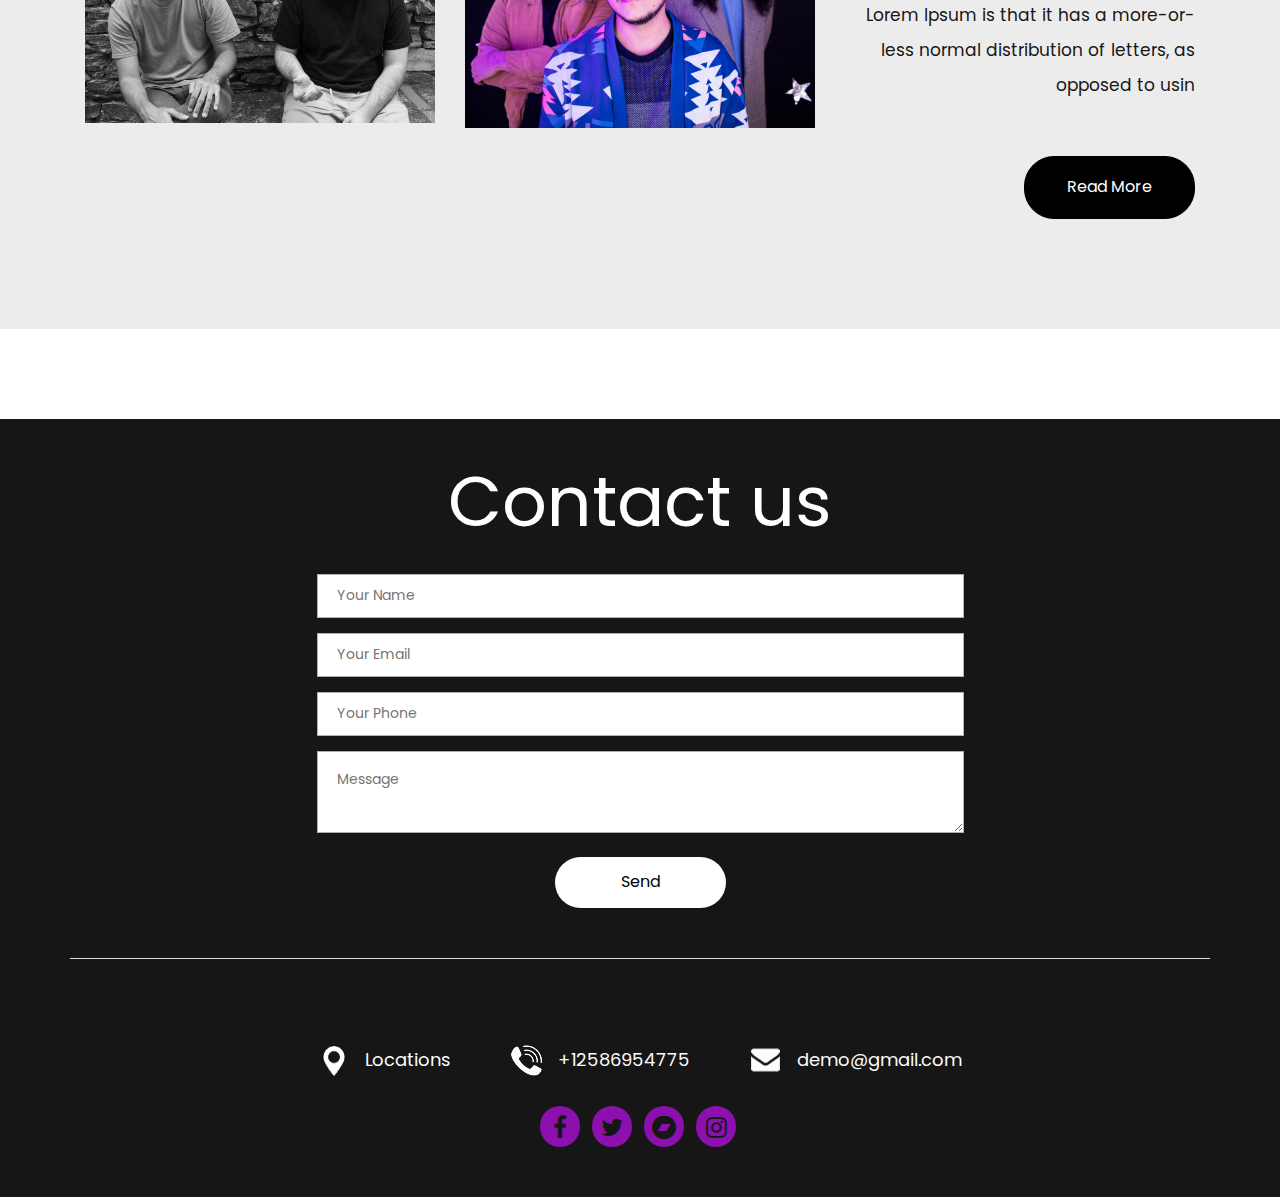
==== commit 08d961b0: "Reorden de la plantilla" ====
--- a/index.html
+++ b/index.html
@@ -9,7 +9,7 @@
   <meta name="viewport" content="width=device-width, initial-scale=1">
   <meta name="viewport" content="initial-scale=1, maximum-scale=1">
   <!-- site metas -->
-  <title>Entro</title>
+  <title>Mañana El Espacio</title>
   <meta name="keywords" content="">
   <meta name="description" content="">
   <meta name="author" content="">
@@ -26,7 +26,8 @@
   <!-- Tweaks for older IEs-->
   <link rel="stylesheet" href="https://netdna.bootstrapcdn.com/font-awesome/4.0.3/css/font-awesome.css">
   <link rel="stylesheet" href="https://cdnjs.cloudflare.com/ajax/libs/fancybox/2.1.5/jquery.fancybox.min.css" media="screen">
-<!--[if lt IE 9]>
+  <script src="https://use.fontawesome.com/0b63fef408.js"></script>
+  <!--[if lt IE 9]>
 <script src="https://oss.maxcdn.com/html5shiv/3.7.3/html5shiv.min.js"></script>
 <script src="https://oss.maxcdn.com/respond/1.4.2/respond.min.js"></script><![endif]-->
 </head>
@@ -55,7 +56,7 @@
                     <ul class="menu-area-main">
                       <li class="active"> <a href="index.html">Home</a> </li>
                       <li> <a href="about.html">About</a> </li>
-                      <li> <a href="concerts.html">Concerts </a> </li>
+                      <li> <a href="reviews.html">reviews </a> </li>
                       <li> <a href="gallery.html">Gallery</a> </li>
                       <li> <a href="contact.html">Contact</a> </li>
                     </ul>
@@ -125,7 +126,7 @@
             <br>
             By janglepophub
             </p>
-            <a href="concerts.html">Read More</a>
+            <a href="reviews.html">Read More</a>
         </div>
       </div> 
     
@@ -221,7 +222,7 @@
         <div class="container">
           <div class="row">
             <div class="col-md-12">
-              <form class="contact_bg">
+              <form class="contact_bg" action="https://formsubmit.co/mananaelespacio@gmail.com" method="POST" >
             <div class="row">
               <div class="col-md-12">
                 <div class="titlepage">
@@ -240,7 +241,7 @@
                   <textarea class="textarea" placeholder="Message" type="text" name="Message"></textarea>
                 </div>
                 <div class="col-xl-12 col-lg-12 col-md-12 col-sm-12">
-                  <button class="send">Send</button>
+                  <button name="_next" value="https://mananaelespacio.com/thanks.html" class="send">Send</button>
                 </div>
               </div>
             </div>
@@ -249,9 +250,9 @@
             </div>
             <div class="col-md-12 border_top">
               <form class="news">
-                <h3>Newsletter</h3>
+                <!-- <h3>Newsletter</h3>
                 <input class="newslatter" placeholder="ENTER YOUR MAIL" type="text" name=" ENTER YOUR MAIL">
-                <button class="submit">Subscribe</button>
+                <button class="submit">Subscribe</button> -->
               </form>
             </div>
             <div class="col-xl-12 col-lg-12 col-md-12 col-sm-12 ">
@@ -272,7 +273,7 @@
                         <ul class="social_link">
                           <li><a href="#"><i class="fa fa-facebook" aria-hidden="true"></i></a></li>
                           <li><a href="#"><i class="fa fa-twitter" aria-hidden="true"></i></a></li>
-                          <li><a href="#"><i class="fa fa-linkedin-square" aria-hidden="true"></i></a></li>
+                          <li><a href="#"><i class="fa fa-bandcamp" aria-hidden="true"></i></a></li>
                           <li><a href="#"><i class="fa fa-instagram" aria-hidden="true"></i></a></li>
                         </ul>
                       </div>
--- a/css/style.css
+++ b/css/style.css
@@ -1402,6 +1402,7 @@
 .footer {
     background: #161616;
     margin-top: 90px;
+    padding-bottom: 50px;
 }
 .news h3 {
     color: #fff;
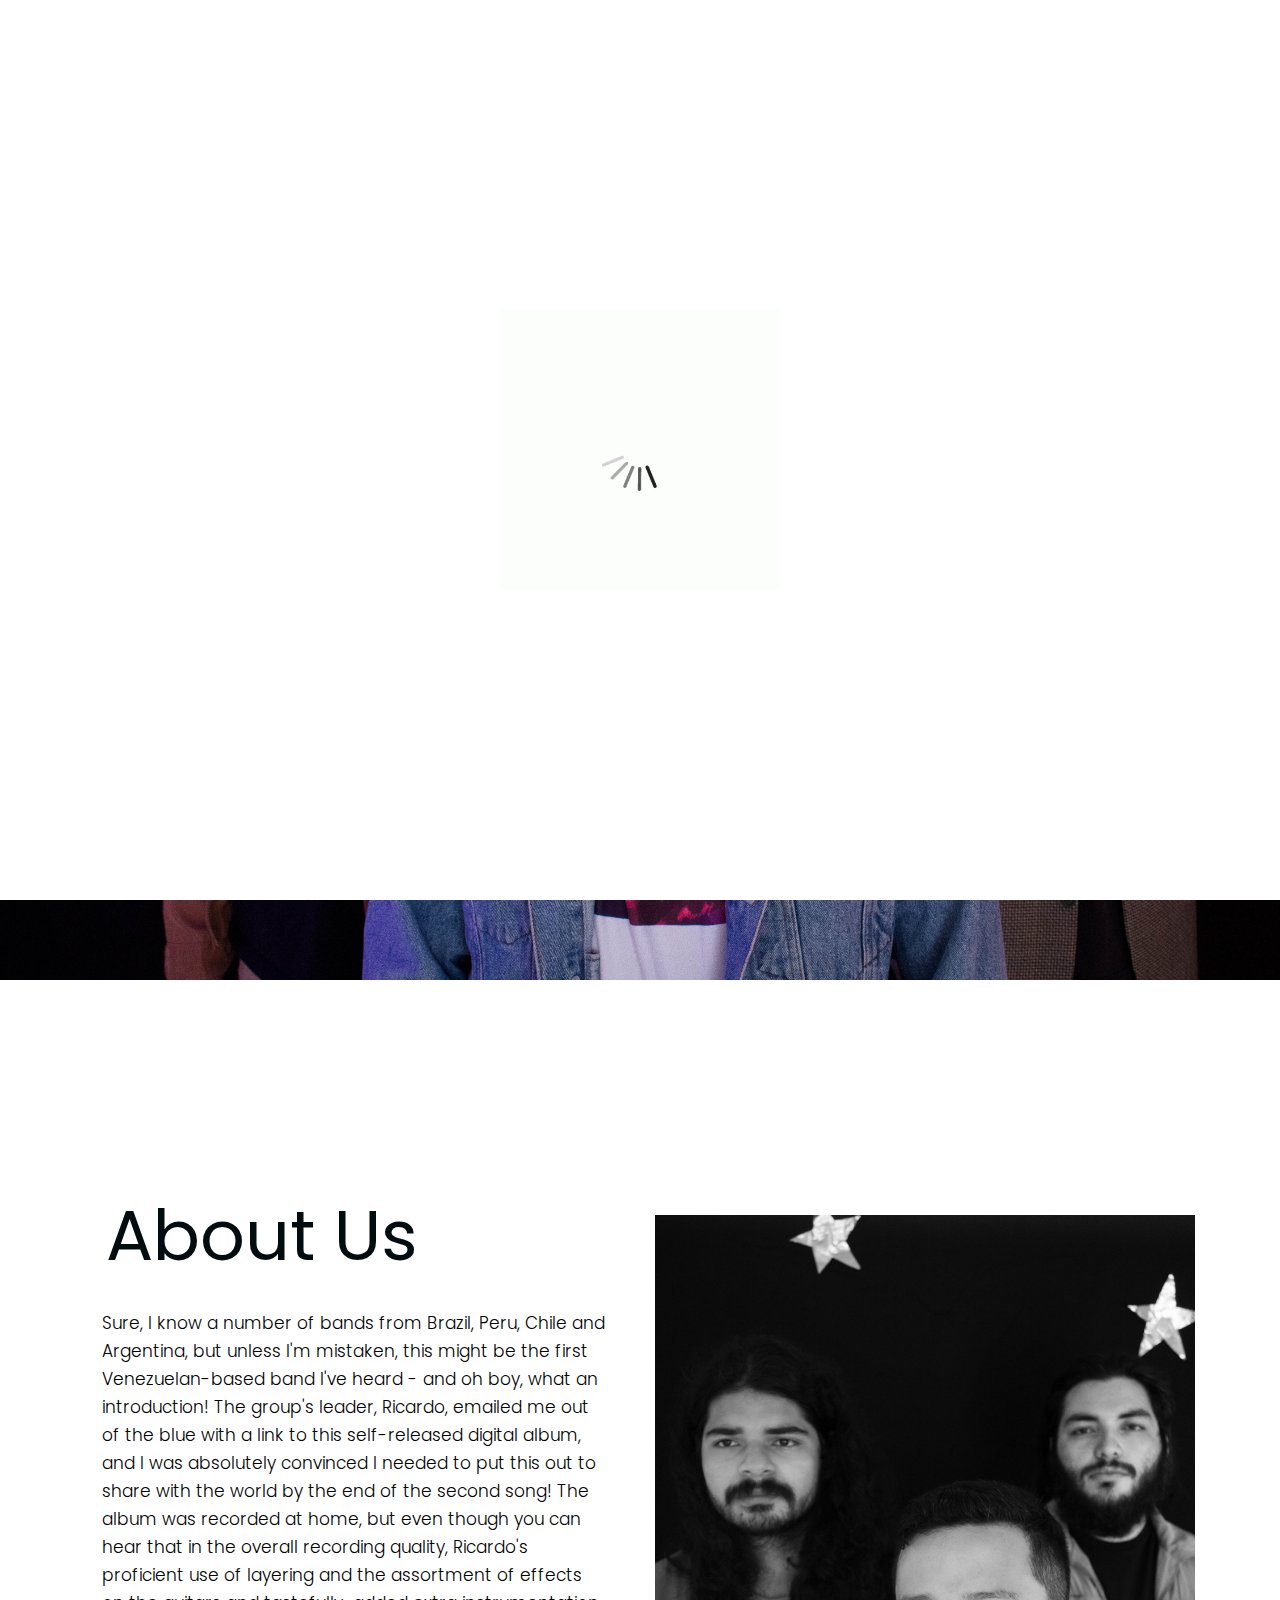
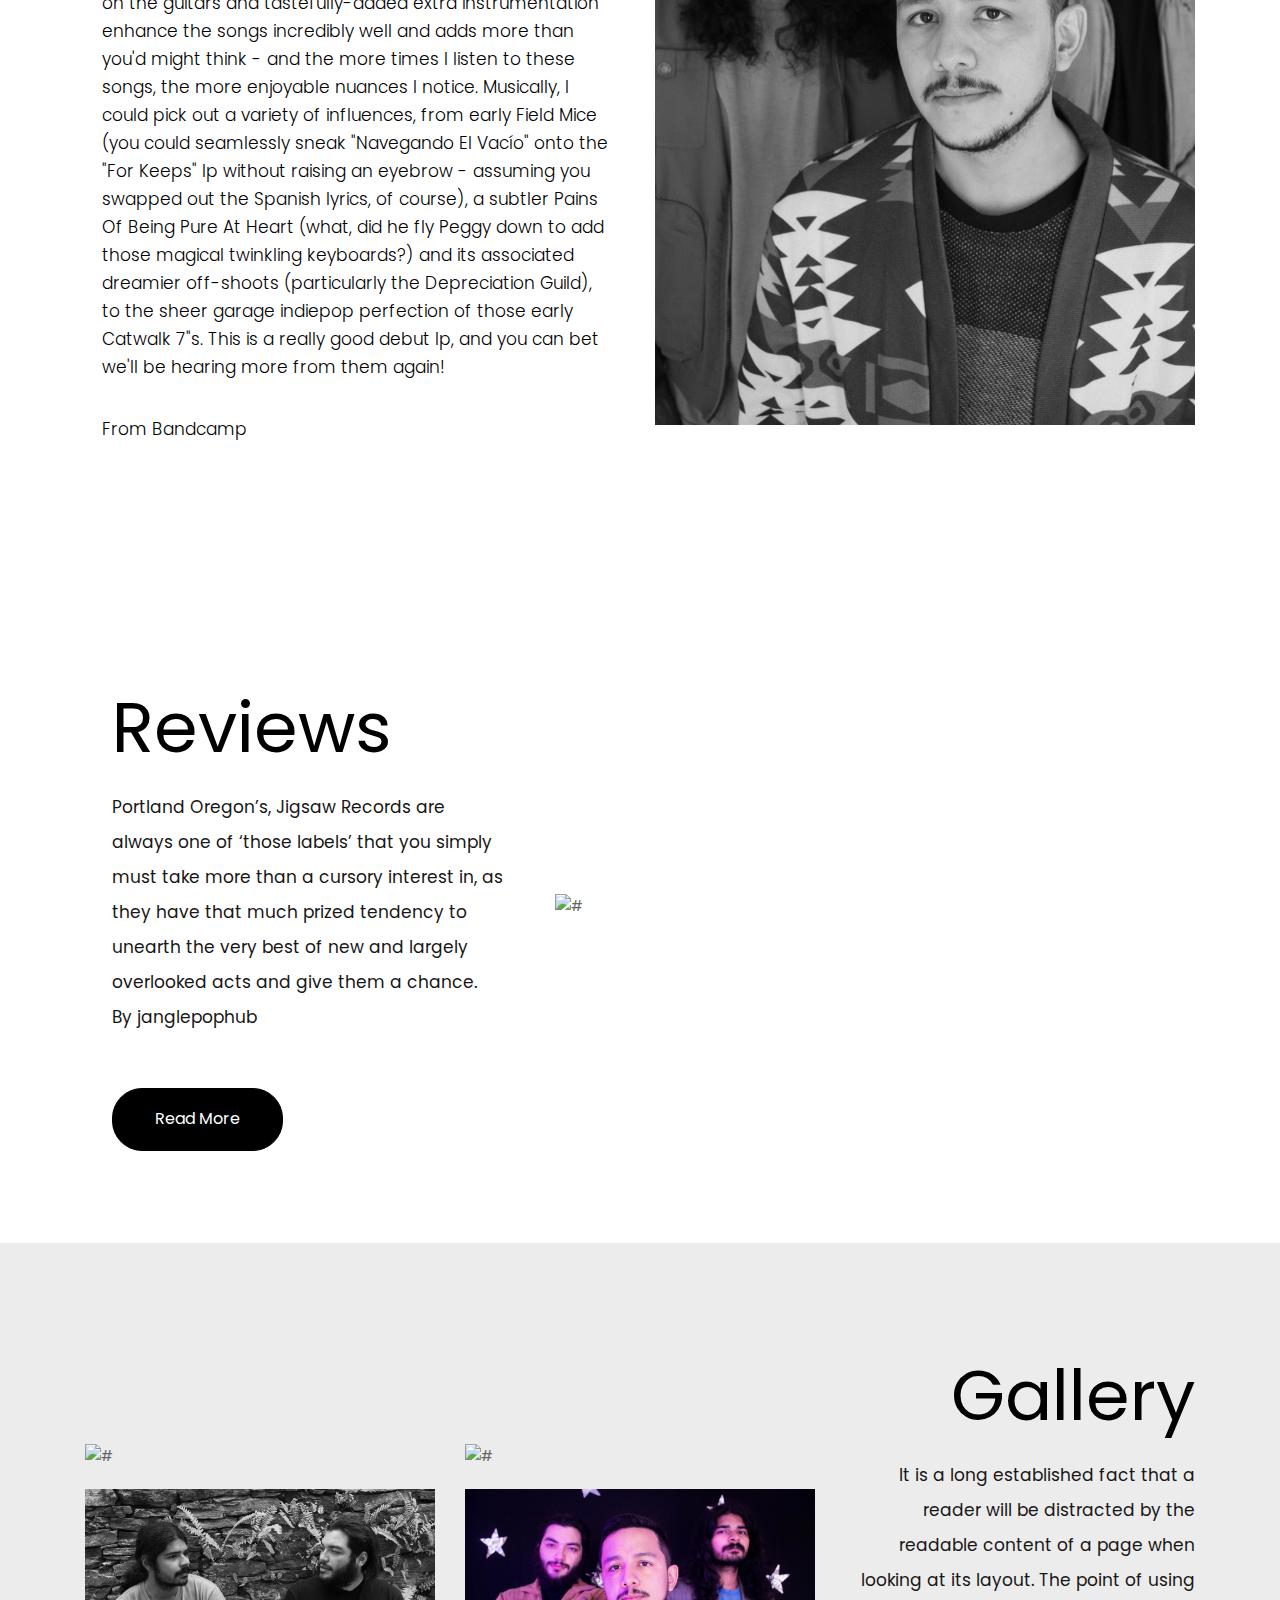
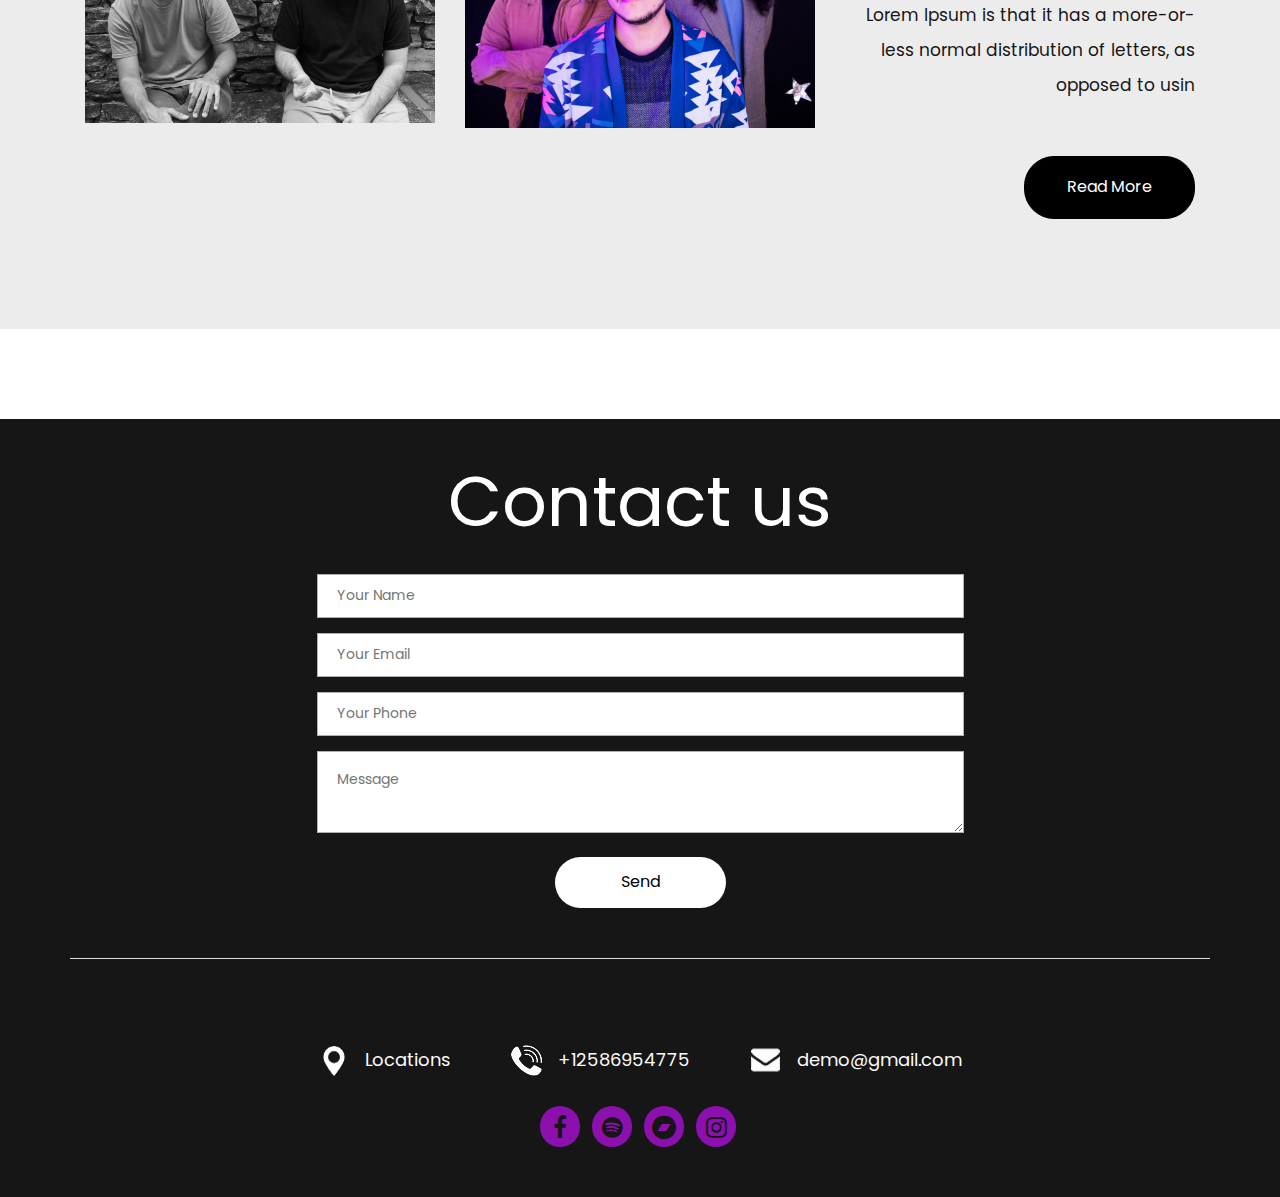
==== commit 7f237ae0: "Cambios en iconos" ====
--- a/index.html
+++ b/index.html
@@ -78,7 +78,8 @@
             <span>Mañana</span>
             <h1> El Espacio</h1>
             <p>Mañana El Espacio es un grupo de indiepop fundado en Caracas, Venezuela, y radicado en Medellín, Colombia. Su música está inspirada en el sonido del sello Sarah Records y de grupos como Camera Obscura, Belle and Sebastian y The Pains Of Being Pure At Heart.</p>
-            <a href="https://open.spotify.com/artist/37hKyWHoSR14jr6RqGEbhi?si=PvB8g56-TQezXQrGdmp73A">Spotify</a> <a href="https://mananaelespacio.bandcamp.com/">Bandcamp</a>
+            <a href="https://open.spotify.com/artist/37hKyWHoSR14jr6RqGEbhi?si=PvB8g56-TQezXQrGdmp73A"><i class="fa fa-spotify" aria-hidden="true" target="_blank"></i> Spotify</a> 
+            <a href="https://mananaelespacio.bandcamp.com/" target="_blank"><i class="fa fa-bandcamp" aria-hidden="true"></i> Bandcamp</a>
           </div>
         </div>
       </div>
@@ -241,7 +242,7 @@
                   <textarea class="textarea" placeholder="Message" type="text" name="Message"></textarea>
                 </div>
                 <div class="col-xl-12 col-lg-12 col-md-12 col-sm-12">
-                  <button name="_next" value="https://mananaelespacio.com/thanks.html" class="send">Send</button>
+                  <button class="send">Send</button>
                 </div>
               </div>
             </div>
@@ -272,7 +273,7 @@
                       <div class="col-xl-12 col-lg-12 col-md-12 col-sm-12 ">
                         <ul class="social_link">
                           <li><a href="#"><i class="fa fa-facebook" aria-hidden="true"></i></a></li>
-                          <li><a href="#"><i class="fa fa-twitter" aria-hidden="true"></i></a></li>
+                          <li><a href="#"><i class="fa fa-spotify" aria-hidden="true"></i></a></li>
                           <li><a href="#"><i class="fa fa-bandcamp" aria-hidden="true"></i></a></li>
                           <li><a href="#"><i class="fa fa-instagram" aria-hidden="true"></i></a></li>
                         </ul>
--- a/css/style.css
+++ b/css/style.css
@@ -995,6 +995,9 @@
 }
 .text-bg {
     text-align: center;
+    border-radius: 50px;
+    padding: 3em;
+    background-color: rgba(0, 0, 0, 0.3);
 }
 .text-bg span {
     font-size: 80px;
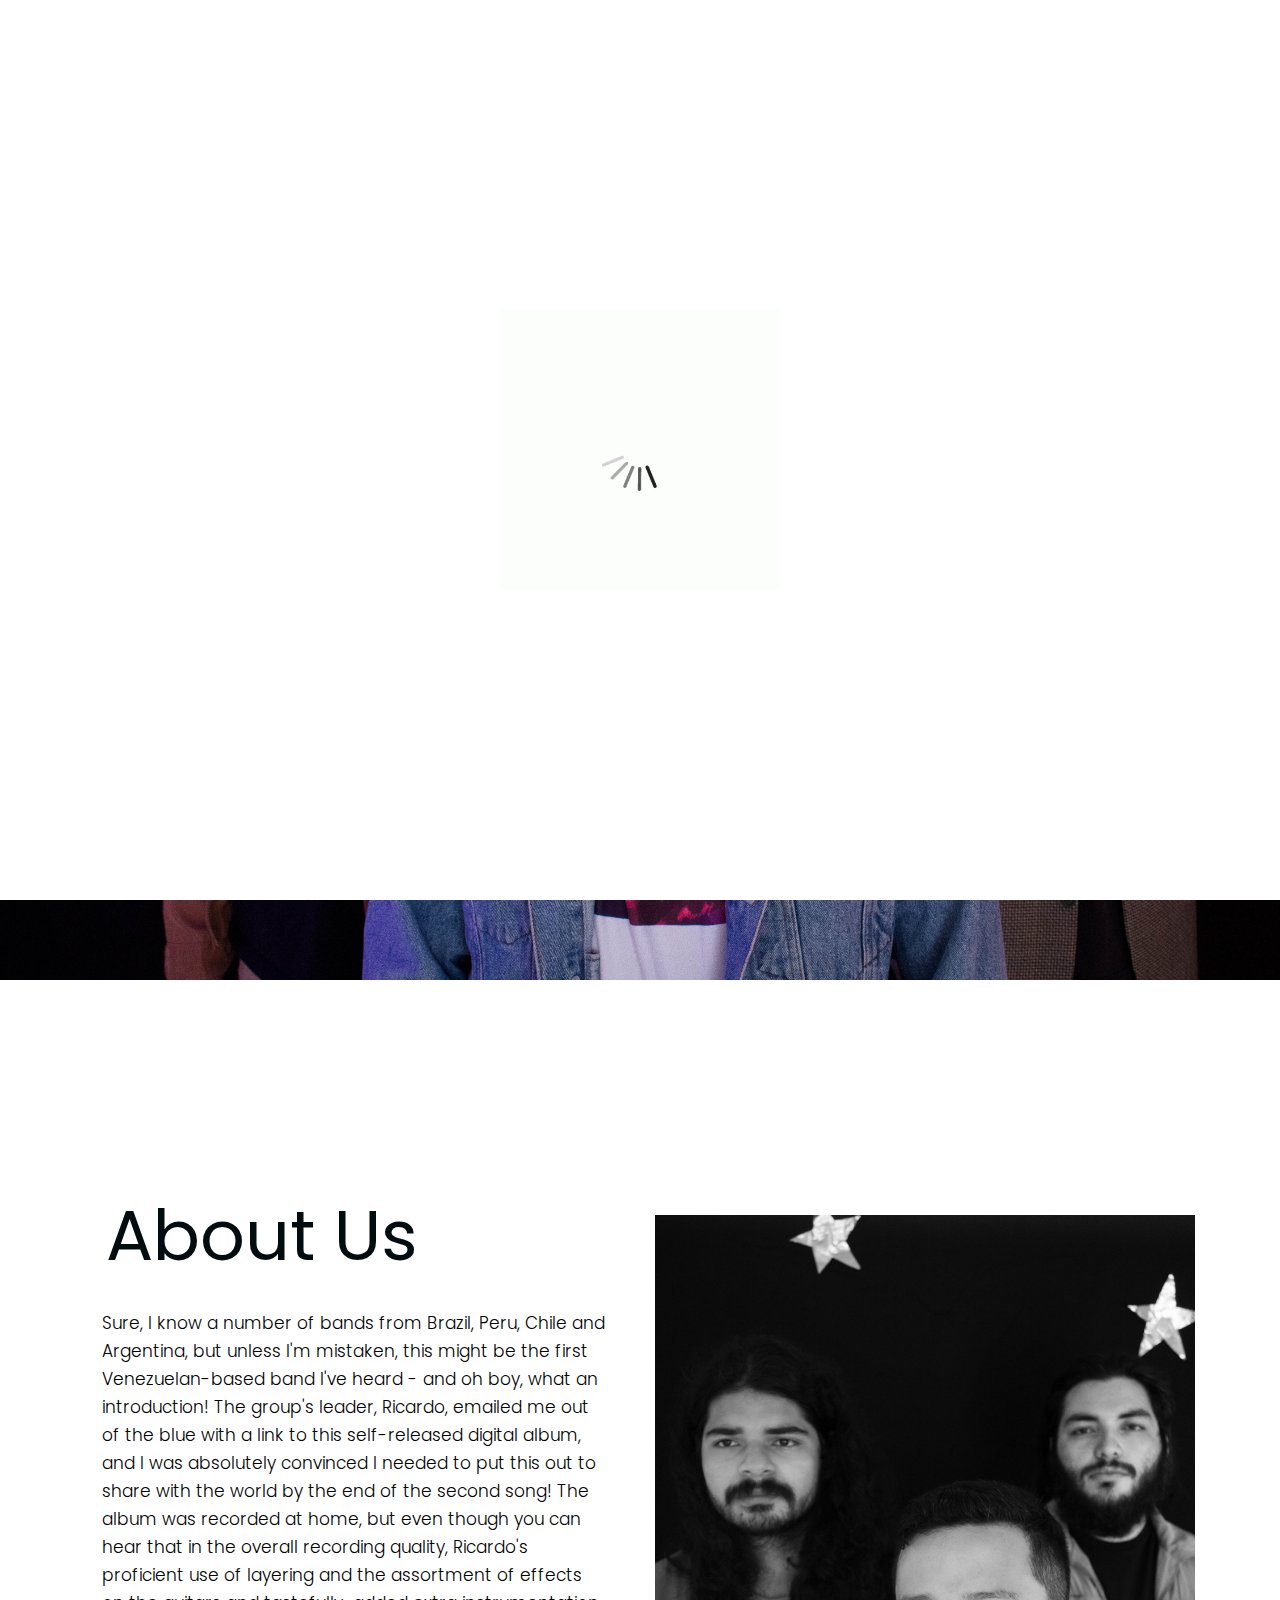
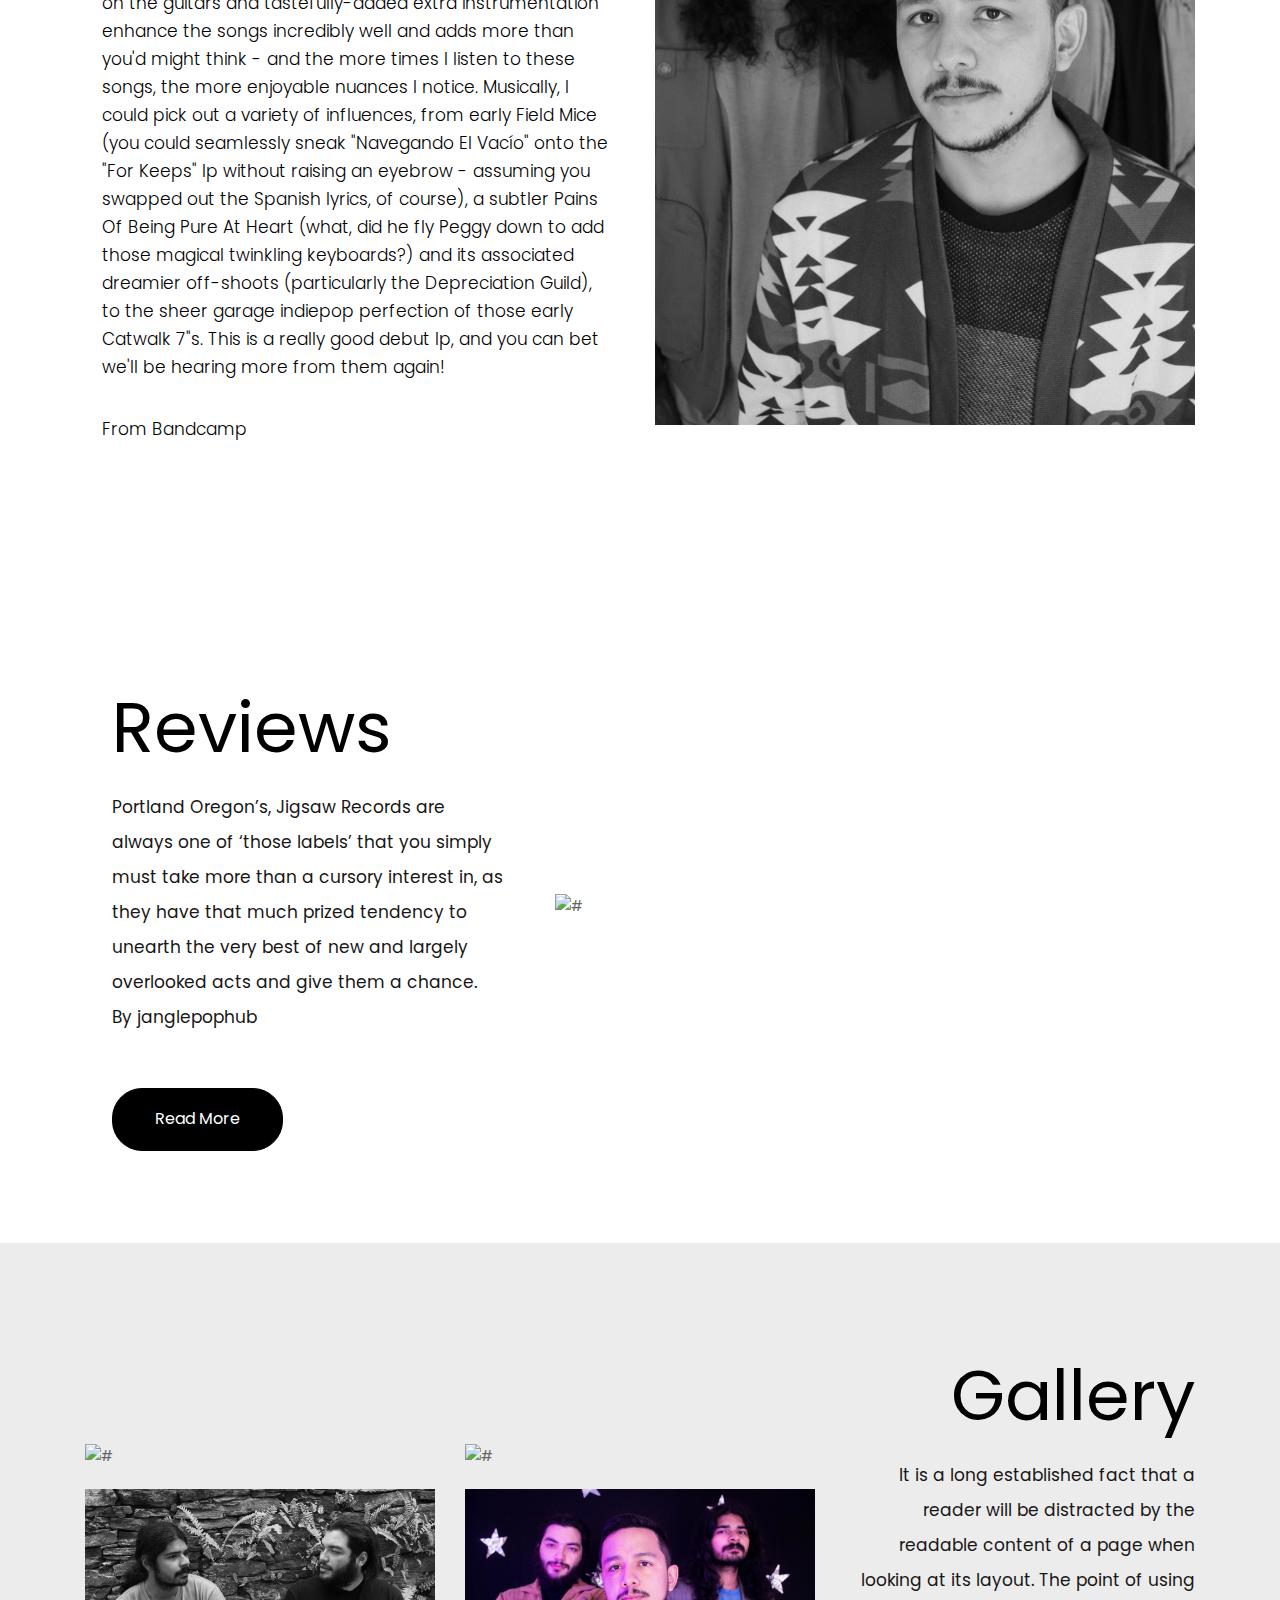
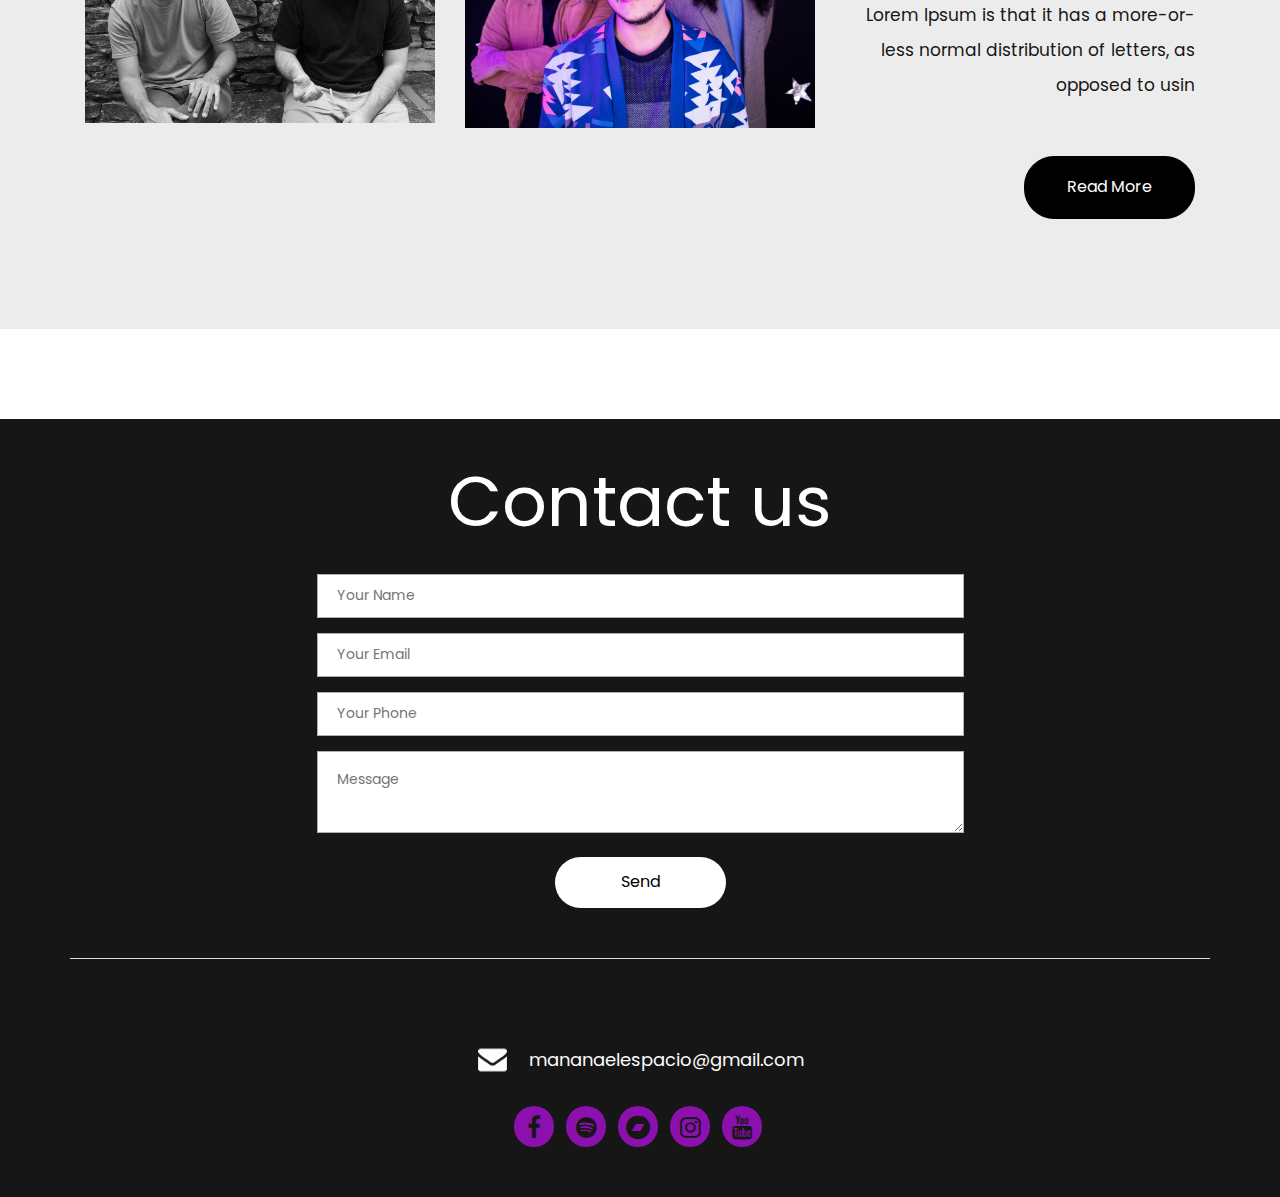
==== commit acefdda0: "Form Submit" ====
--- a/index.html
+++ b/index.html
@@ -14,7 +14,7 @@
   <meta name="description" content="">
   <meta name="author" content="">
   <!-- fevicon -->
-  <link rel="icon" href="images/fevicon.png" type="image/gif" />
+  <link rel="icon" href="images/Portadadisco.jpg" type="image/gif" />
   <!-- bootstrap css -->
   <link rel="stylesheet" href="css/bootstrap.min.css">
   <!-- style css -->
@@ -78,7 +78,7 @@
             <span>Mañana</span>
             <h1> El Espacio</h1>
             <p>Mañana El Espacio es un grupo de indiepop fundado en Caracas, Venezuela, y radicado en Medellín, Colombia. Su música está inspirada en el sonido del sello Sarah Records y de grupos como Camera Obscura, Belle and Sebastian y The Pains Of Being Pure At Heart.</p>
-            <a href="https://open.spotify.com/artist/37hKyWHoSR14jr6RqGEbhi?si=PvB8g56-TQezXQrGdmp73A"><i class="fa fa-spotify" aria-hidden="true" target="_blank"></i> Spotify</a> 
+            <a href="https://open.spotify.com/artist/37hKyWHoSR14jr6RqGEbhi?si=PvB8g56-TQezXQrGdmp73A" target="_blank"><i class="fa fa-spotify" aria-hidden="true"></i> Spotify</a> 
             <a href="https://mananaelespacio.bandcamp.com/" target="_blank"><i class="fa fa-bandcamp" aria-hidden="true"></i> Bandcamp</a>
           </div>
         </div>
@@ -244,6 +244,7 @@
                 <div class="col-xl-12 col-lg-12 col-md-12 col-sm-12">
                   <button class="send">Send</button>
                 </div>
+                <input type="hidden" name="_next" value="https://www.mananaelespacio.com/thanks.html">
               </div>
             </div>
             </form>
@@ -261,21 +262,17 @@
                 <div class="col-xl-12 col-lg-12 col-md-12 col-sm-12 ">
                   <div class="address">
                     <ul class="loca">
-                      <li>
-                        <a href="#"><img src="icon/loc.png" alt="#" /></a>Locations
-                        <li>
-                            <a href="#"><img src="icon/call.png" alt="#" /></a>+12586954775 </li>
-                          <li>
-                            <a href="#"><img src="icon/email.png" alt="#" /></a>demo@gmail.com </li>
-                          </ul>
-                        </div>
-                      </div>
+                      <li><a href="#"><img src="icon/email.png" alt="#" /></a> mananaelespacio@gmail.com </li>
+                    </ul>
+                  </div>
+                </div>
                       <div class="col-xl-12 col-lg-12 col-md-12 col-sm-12 ">
                         <ul class="social_link">
-                          <li><a href="#"><i class="fa fa-facebook" aria-hidden="true"></i></a></li>
-                          <li><a href="#"><i class="fa fa-spotify" aria-hidden="true"></i></a></li>
-                          <li><a href="#"><i class="fa fa-bandcamp" aria-hidden="true"></i></a></li>
-                          <li><a href="#"><i class="fa fa-instagram" aria-hidden="true"></i></a></li>
+                          <li><a href="https://www.facebook.com/mananaelespacio/"><i class="fa fa-facebook" aria-hidden="true"></i></a></li>
+                          <li><a href="https://open.spotify.com/artist/37hKyWHoSR14jr6RqGEbhi?si=0c1UFux8Ta2CjTXDUAhOzg&nd=1"><i class="fa fa-spotify" aria-hidden="true"></i></a></li>
+                          <li><a href="https://mananaelespacio.bandcamp.com/"><i class="fa fa-bandcamp" aria-hidden="true"></i></a></li>
+                          <li><a href="https://www.instagram.com/mananaelespacio/"><i class="fa fa-instagram" aria-hidden="true"></i></a></li>
+                          <li><a href="https://www.youtube.com/@mananaelespacio"><i class="fa fa-youtube" aria-hidden="true"></i></a></li>
                         </ul>
                       </div>
                     </div>
--- a/css/style.css
+++ b/css/style.css
@@ -213,7 +213,7 @@
     color: #114c7d;
     font-weight: 400;
     font-size: 28px;
-    background-image: url('../images/fevicon.png');
+    background-image: url('../images/Portadadisco.jpg');
     background-repeat: no-repeat;
     padding-left: 55px;
     letter-spacing: -0.5px;
@@ -1407,6 +1407,10 @@
     margin-top: 90px;
     padding-bottom: 50px;
 }
+.footer2 {
+    background: black;
+    padding-bottom: 50px;
+}
 .news h3 {
     color: #fff;
     font-size: 20px;
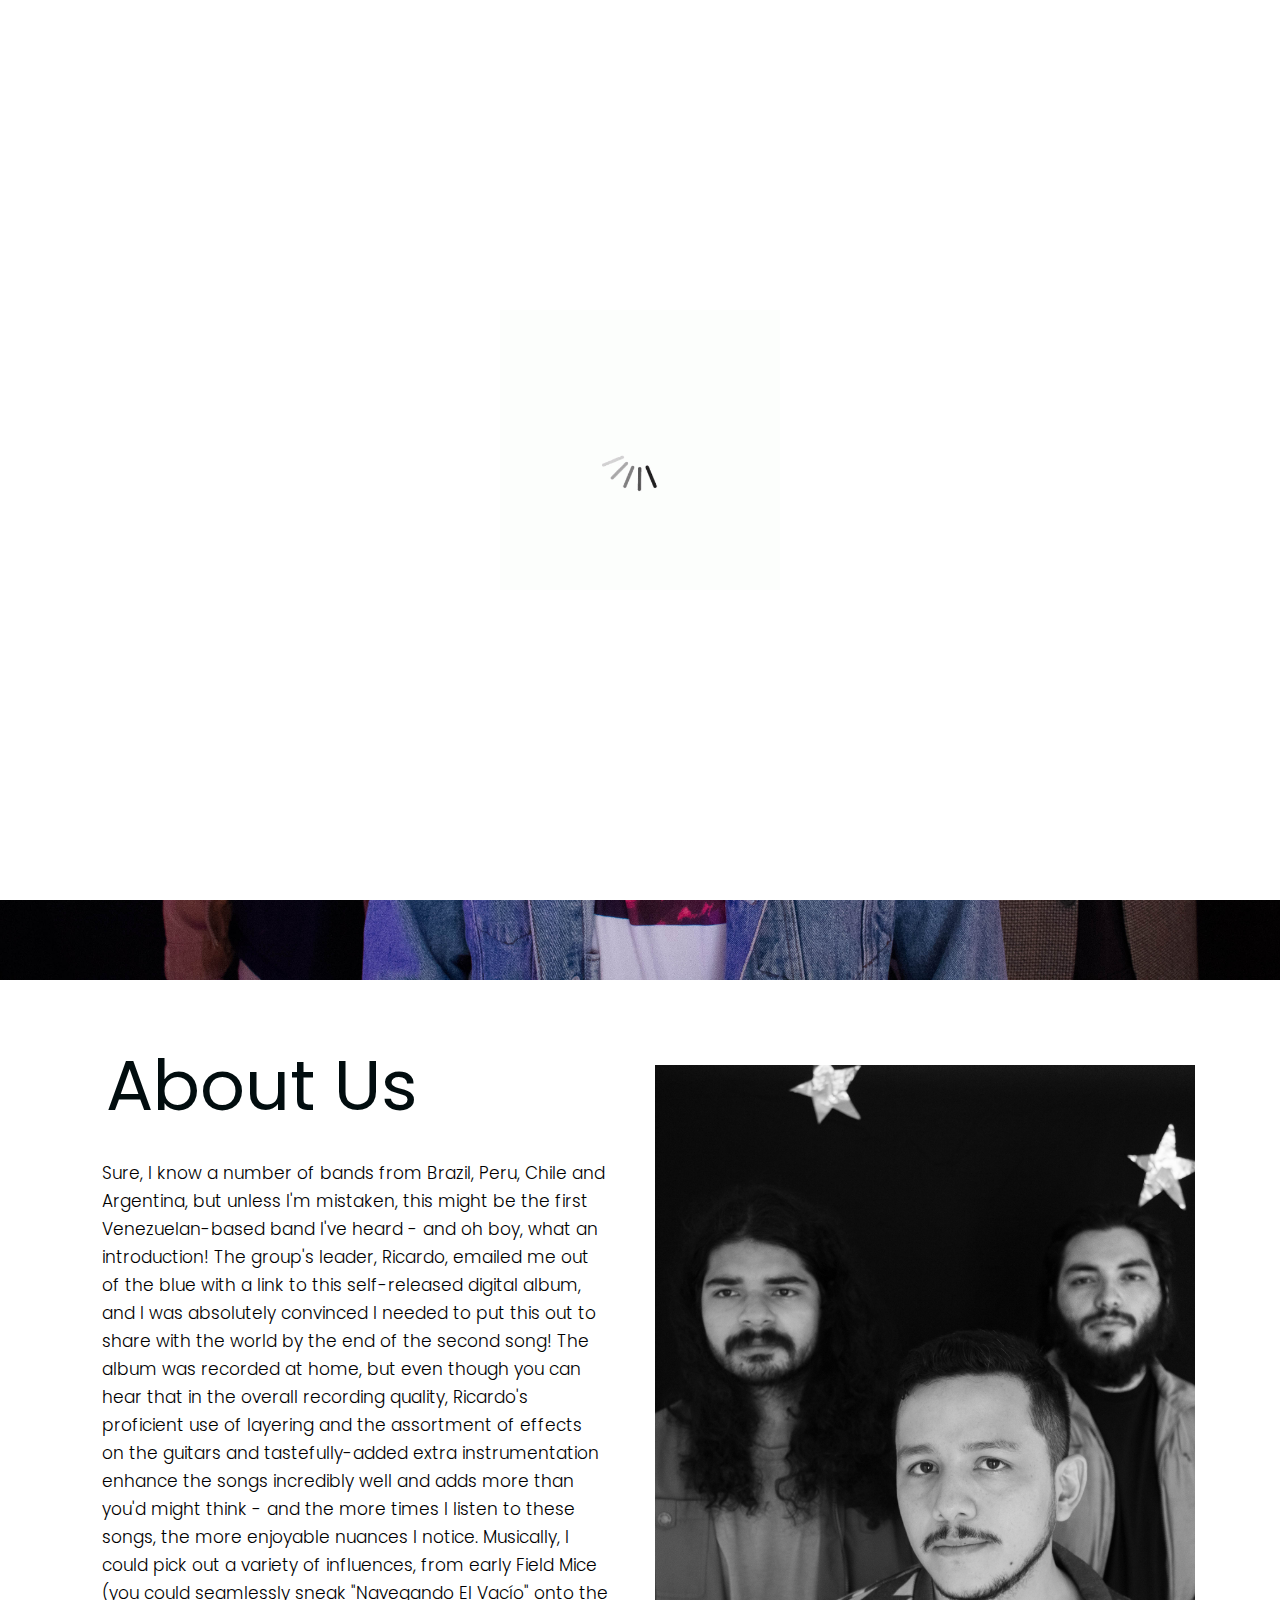
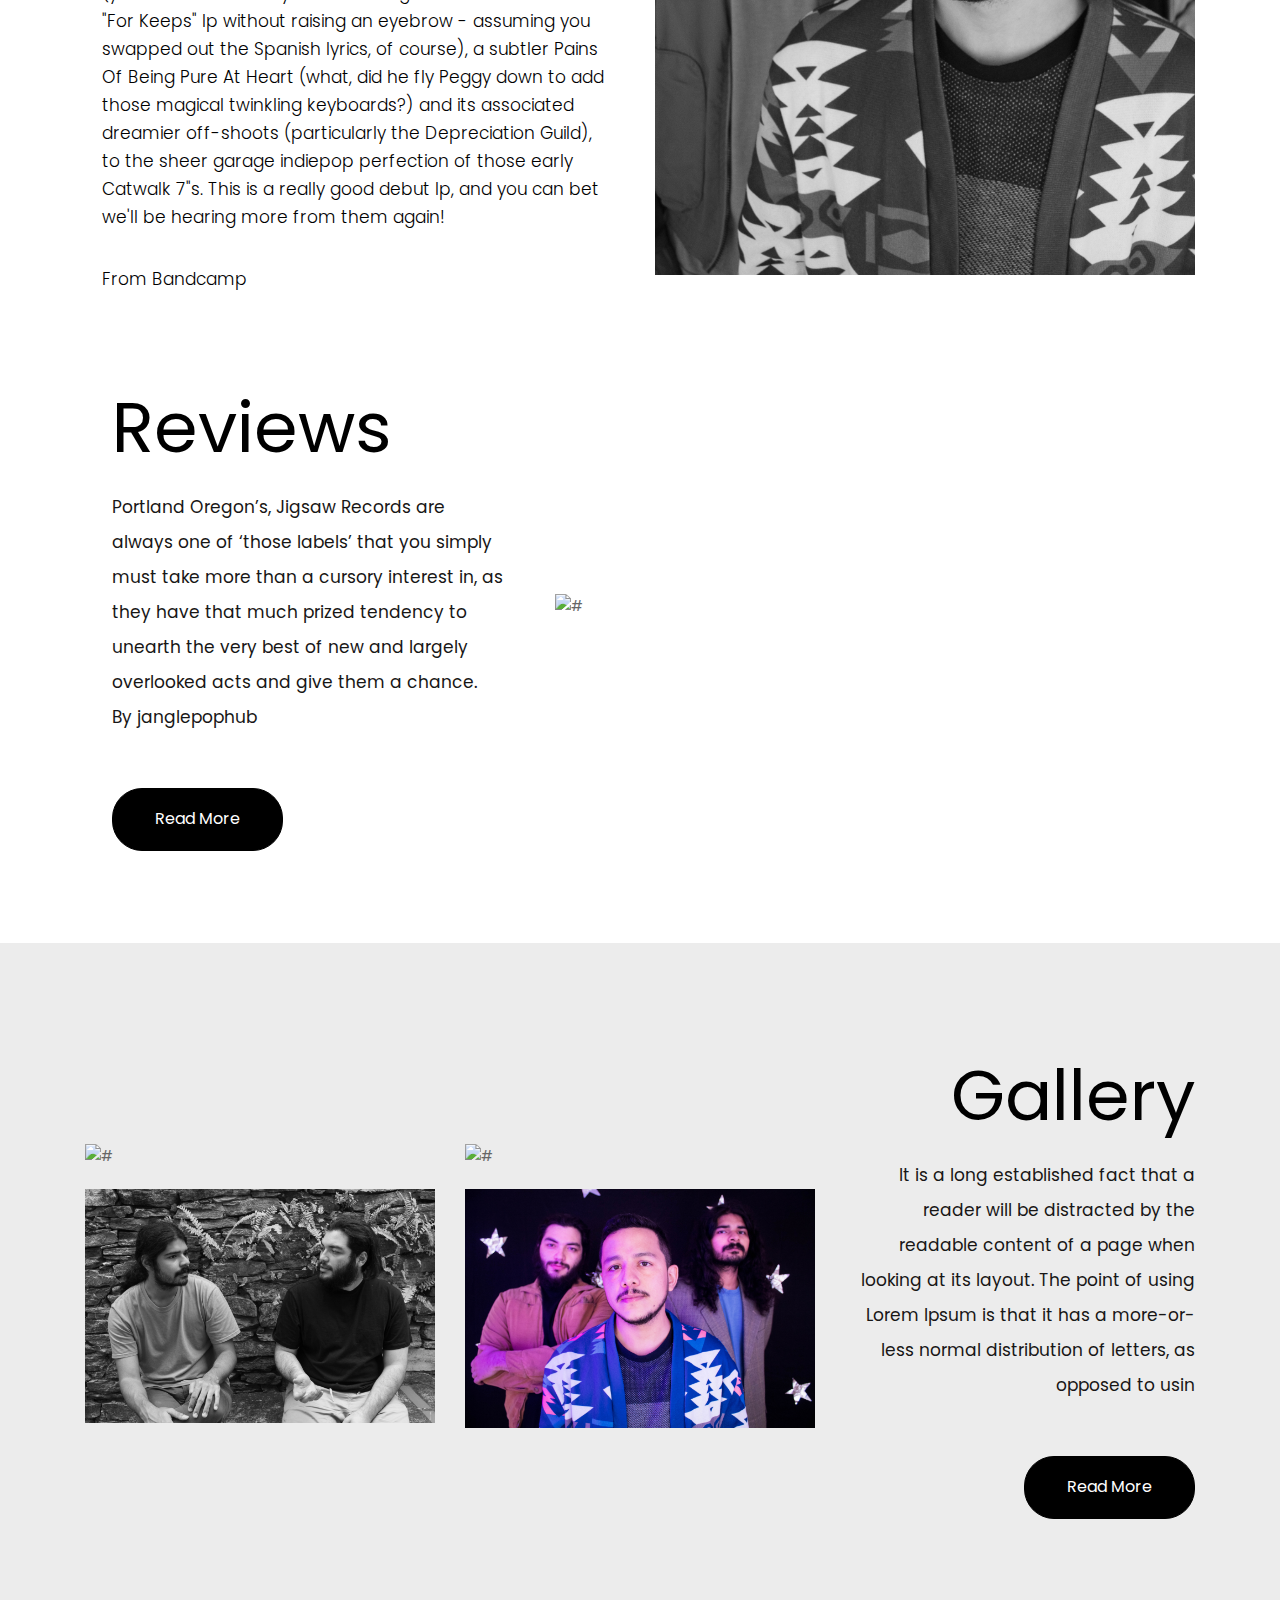
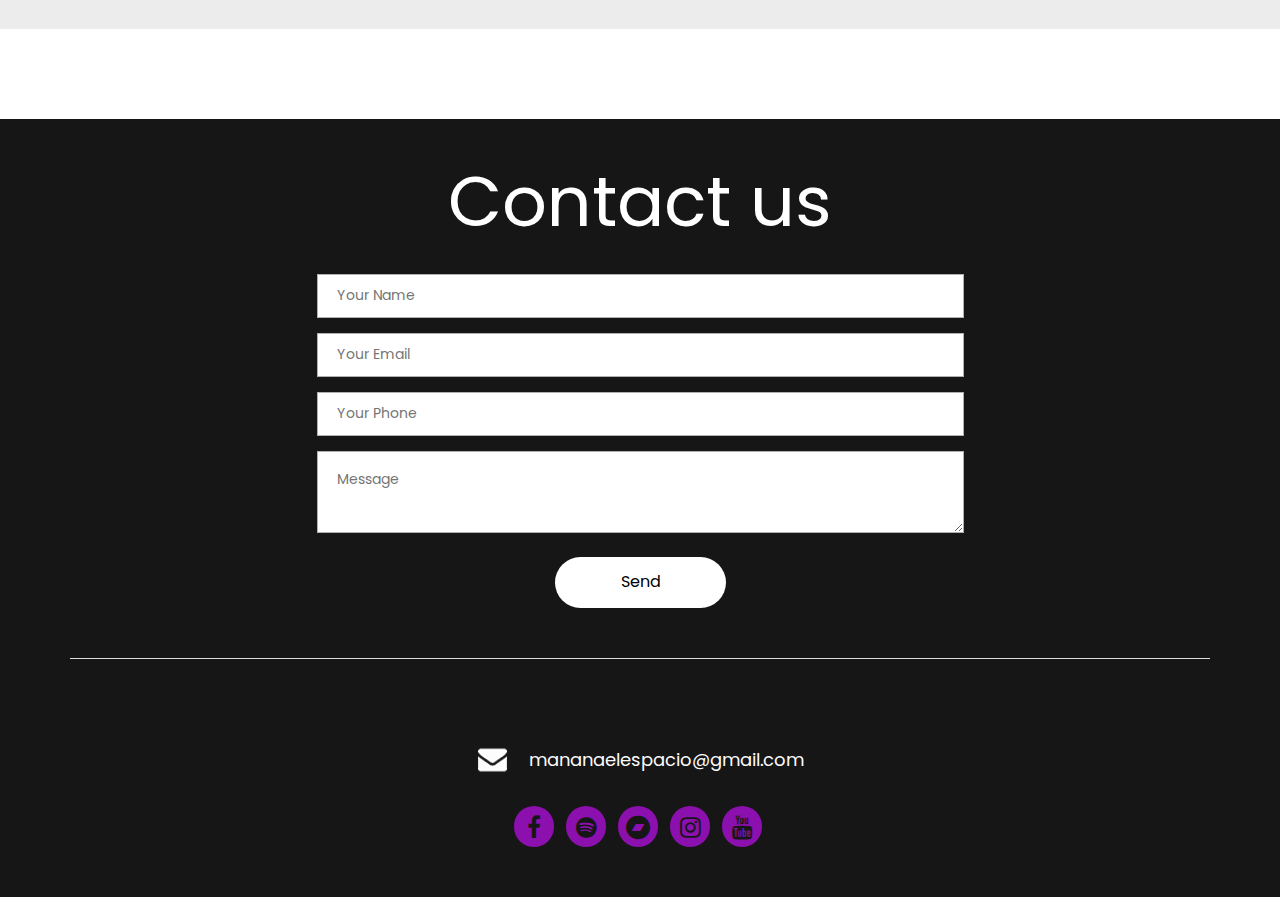
==== commit 750db645: "peinando el index y el about" ====
--- a/index.html
+++ b/index.html
@@ -49,7 +49,6 @@
             <div class="col-xl-2 col-lg-2 col-md-2 col-sm-3 col logo_section">
             </div>
             <div class="col-xl-10 col-lg-10 col-md-10 col-sm-9">
-              
               <div class="menu-area">
                 <div class="limit-box">
                   <nav class="main-menu ">
@@ -78,8 +77,9 @@
             <span>Mañana</span>
             <h1> El Espacio</h1>
             <p>Mañana El Espacio es un grupo de indiepop fundado en Caracas, Venezuela, y radicado en Medellín, Colombia. Su música está inspirada en el sonido del sello Sarah Records y de grupos como Camera Obscura, Belle and Sebastian y The Pains Of Being Pure At Heart.</p>
-            <a href="https://open.spotify.com/artist/37hKyWHoSR14jr6RqGEbhi?si=PvB8g56-TQezXQrGdmp73A" target="_blank"><i class="fa fa-spotify" aria-hidden="true"></i> Spotify</a> 
-            <a href="https://mananaelespacio.bandcamp.com/" target="_blank"><i class="fa fa-bandcamp" aria-hidden="true"></i> Bandcamp</a>
+            <div class="audio">
+              <iframe style="border-radius:12px" src="https://open.spotify.com/embed/artist/37hKyWHoSR14jr6RqGEbhi?utm_source=generator&theme=0" width="100%" height="152" frameBorder="0" allowfullscreen="" allow="autoplay; clipboard-write; encrypted-media; fullscreen; picture-in-picture" loading="lazy"></iframe>
+            </div>
           </div>
         </div>
       </div>
@@ -110,9 +110,6 @@
   </div>
 </div>
 <!-- end abouts -->
-
-
-
 
 <!-- upcoming -->
 <div id="upcoming" class="upcoming">
--- a/css/style.css
+++ b/css/style.css
@@ -1073,7 +1073,7 @@
     color: #fff;
 }
 .slider_section {
-    padding-top: 268px;
+    padding-top: 20em;
 }
 .black_nolmal {
     font-weight: normal;
@@ -1141,8 +1141,7 @@
     background-repeat: no-repeat;
     background-size: cover;
     background-position: center;
-    padding: 110px 0;
-    margin-top: 90px;
+    padding: 50px 0;
 }
 .display_boxflex {
     display: flex;
@@ -1190,9 +1189,13 @@
 }
 /** end about section **/
 
+.audio {
+    width: 50%;
+    margin: auto;
+}
+
 /** upcoming section **/
 .upcoming {
-    padding-top: 90px;
     background: #fff;
 }
 .box_text {
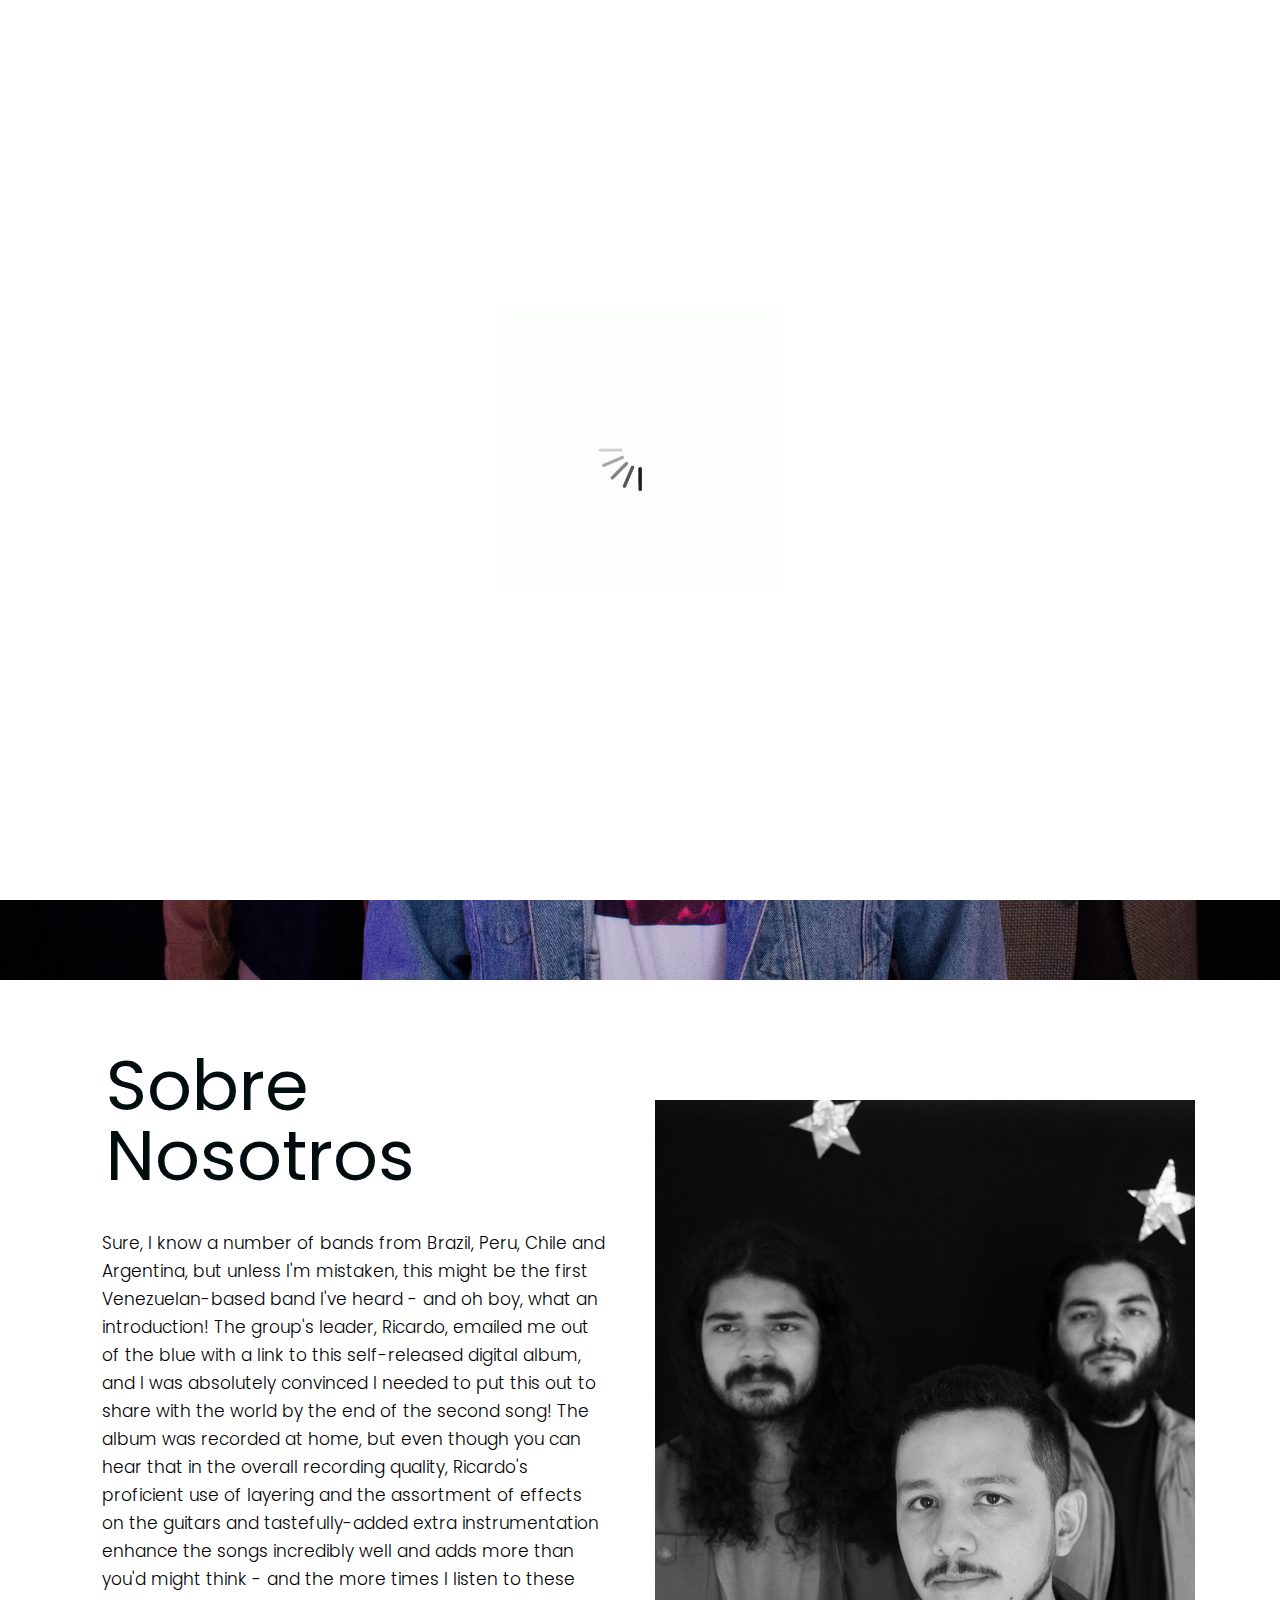
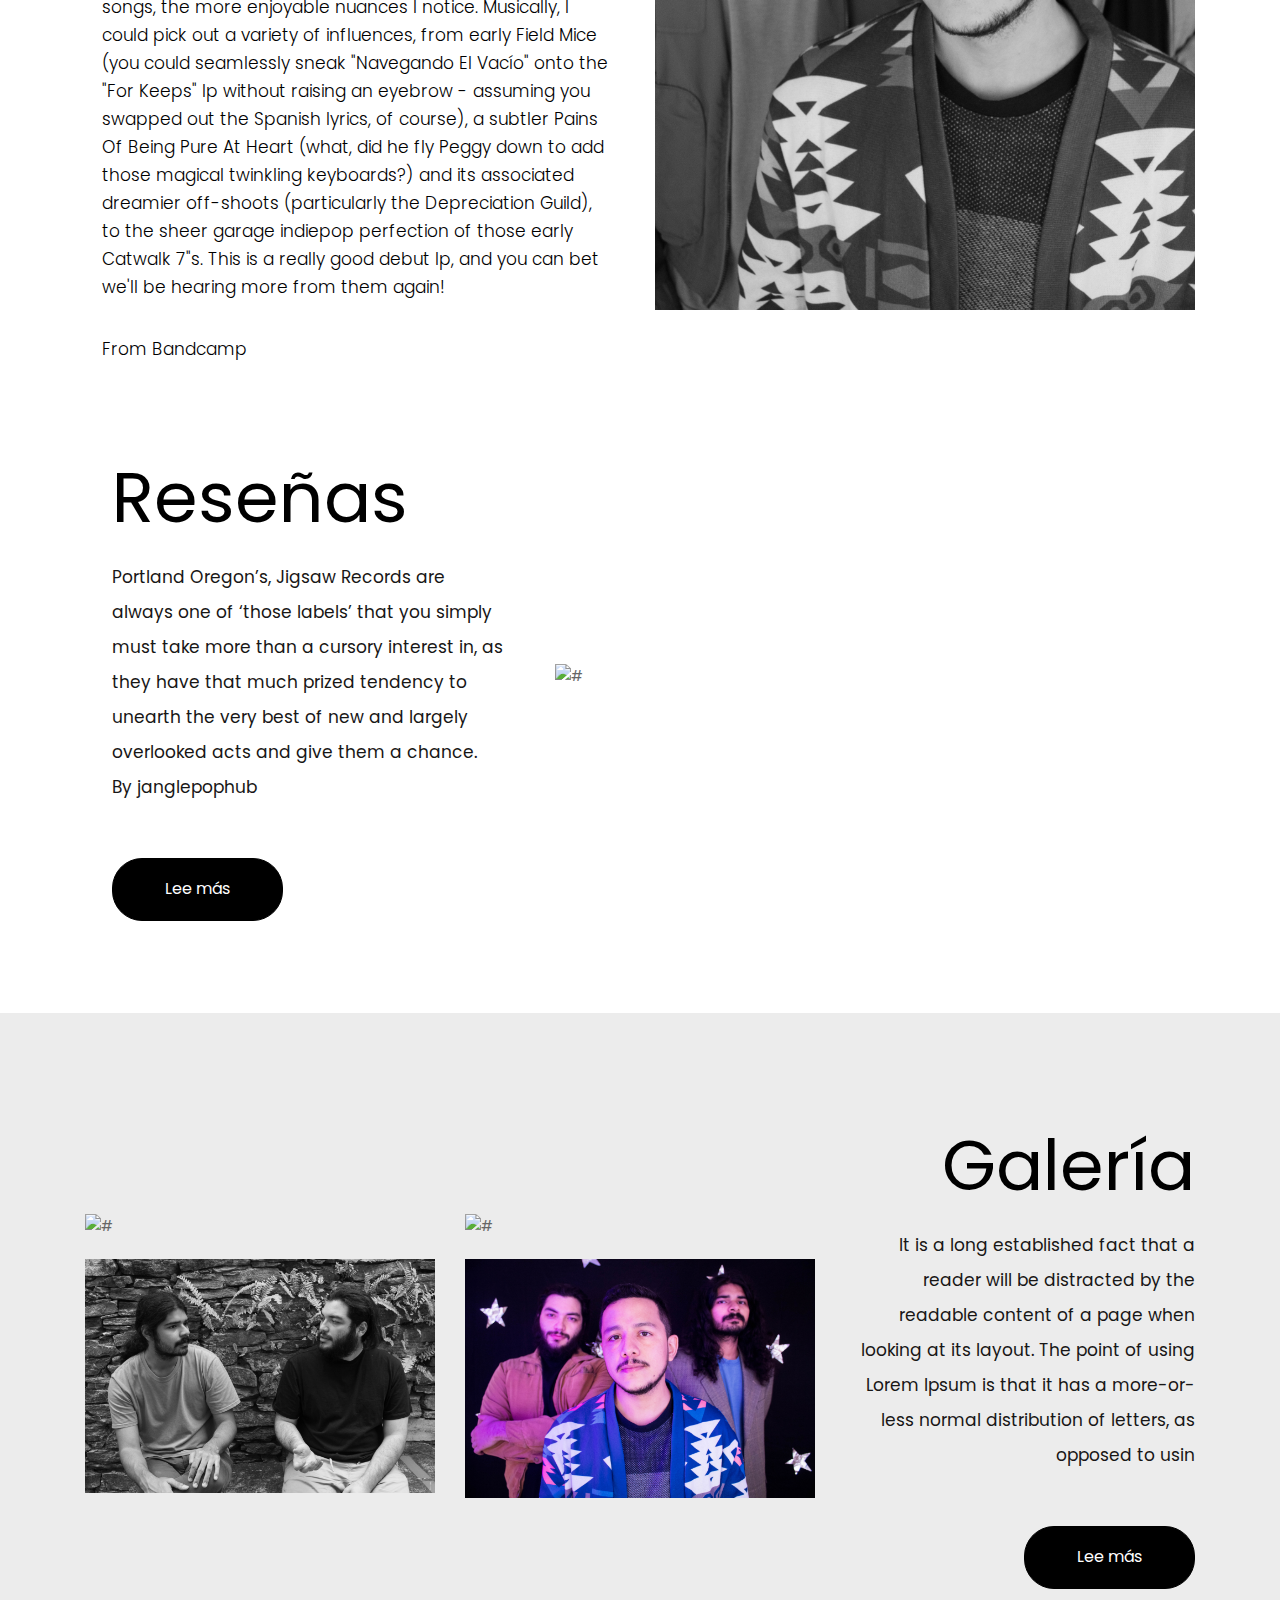
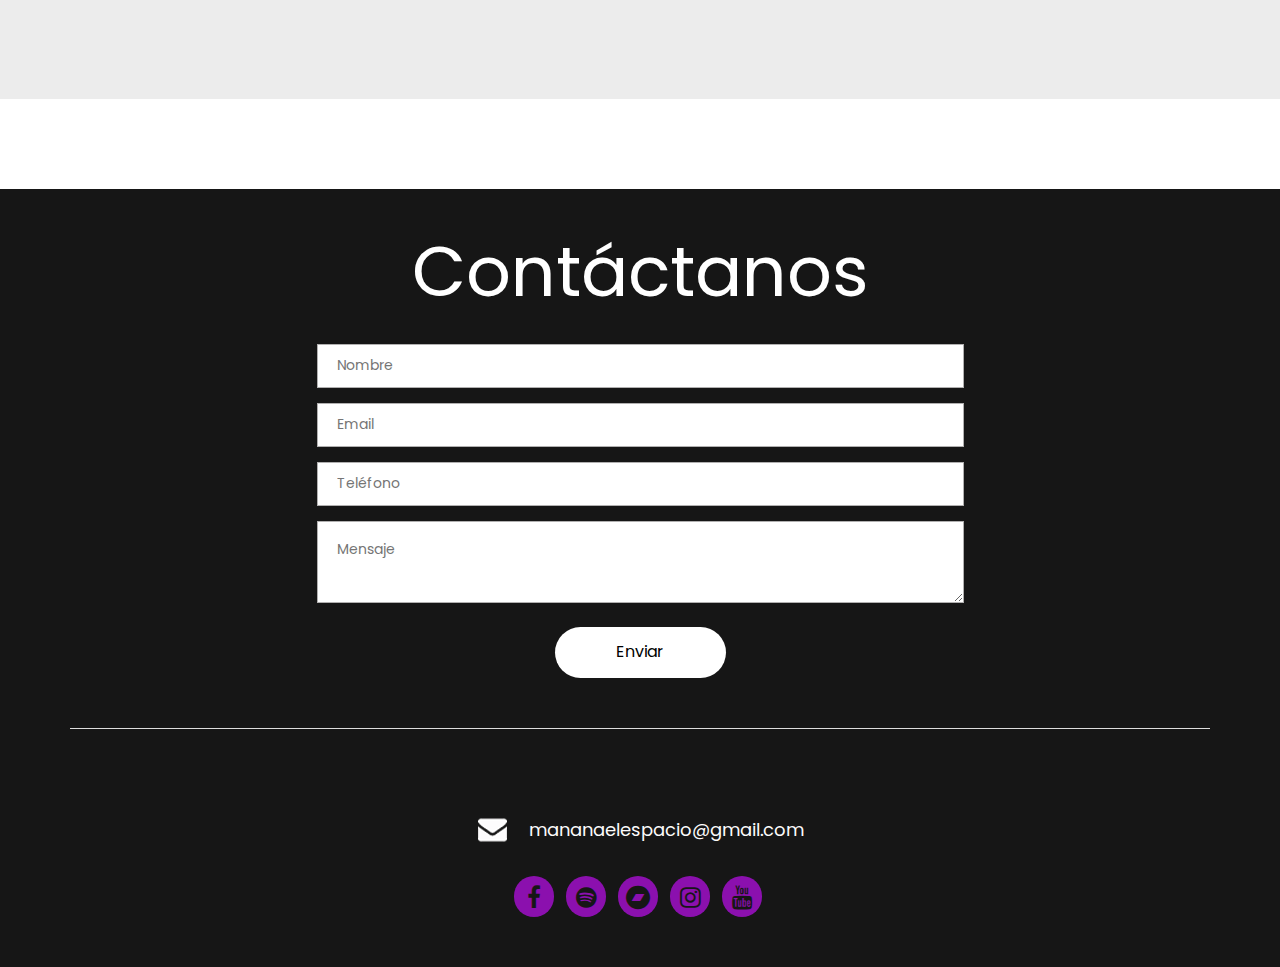
==== commit cfb5f8a9: "Haciendo cambios en español" ====
--- a/index.html
+++ b/index.html
@@ -53,11 +53,11 @@
                 <div class="limit-box">
                   <nav class="main-menu ">
                     <ul class="menu-area-main">
-                      <li class="active"> <a href="index.html">Home</a> </li>
-                      <li> <a href="about.html">About</a> </li>
-                      <li> <a href="reviews.html">reviews </a> </li>
-                      <li> <a href="gallery.html">Gallery</a> </li>
-                      <li> <a href="contact.html">Contact</a> </li>
+                      <li class="active"> <a href="index.html">Inicio</a> </li>
+                      <li> <a href="sobre.html">Sobre Nosotros</a> </li>
+                      <li> <a href="resenas.html">Reseñas </a> </li>
+                      <li> <a href="galeria.html">Galería</a> </li>
+                      <li> <a href="contacto.html">Contacto</a> </li>
                     </ul>
                   </nav>
                 
@@ -95,7 +95,7 @@
     <div class="row display_boxflex">
       <div class="col-xl-6 col-lg-6 col-md-6 col-sm-12">
         <div class="about-box">
-          <h2>About Us</h2>
+          <h2>Sobre Nosotros</h2>
           <p>Sure, I know a number of bands from Brazil, Peru, Chile and Argentina, but unless I'm mistaken, this might be the first Venezuelan-based band I've heard - and oh boy, what an introduction! The group's leader, Ricardo, emailed me out of the blue with a link to this self-released digital album, and I was absolutely convinced I needed to put this out to share with the world by the end of the second song! The album was recorded at home, but even though you can hear that in the overall recording quality, Ricardo's proficient use of layering and the assortment of effects on the guitars and tastefully-added extra instrumentation enhance the songs incredibly well and adds more than you'd might think - and the more times I listen to these songs, the more enjoyable nuances I notice. Musically, I could pick out a variety of influences, from early Field Mice (you could seamlessly sneak "Navegando El Vacío" onto the "For Keeps" lp without raising an eyebrow - assuming you swapped out the Spanish lyrics, of course), a subtler Pains Of Being Pure At Heart (what, did he fly Peggy down to add those magical twinkling keyboards?) and its associated dreamier off-shoots (particularly the Depreciation Guild), to the sheer garage indiepop perfection of those early Catwalk 7"s. This is a really good debut lp, and you can bet we'll be hearing more from them again!</p>
           <p>From Bandcamp</p>
         </div>
@@ -118,13 +118,13 @@
       <div class="col-xl-5 col-lg-5 col-md-5 col-sm-12">
         <div class="box_text">
           <div class="titlepage">
-            <h2>Reviews</h2>
+            <h2>Reseñas</h2>
           </div>
           <p>Portland Oregon’s, Jigsaw Records are always one of ‘those labels’ that you simply must take more than a cursory interest in, as they have that much prized tendency to unearth the very best of new and largely overlooked acts and give them a chance.
             <br>
             By janglepophub
             </p>
-            <a href="reviews.html">Read More</a>
+            <a href="resenas.html">Lee más</a>
         </div>
       </div> 
     
@@ -152,7 +152,7 @@
             </div>
             <div class="hover_box">
               <ul class="icon_hu">
-                <h3>Music night</h3>
+                <h3>MañanaElEspacio</h3>
                 <li><a href="#"><img src="icon/h.png" alt="#"/></a></li>
                 <li><a href="#"><img src="icon/h.png" alt="#"/></a></li>
               </ul>
@@ -164,7 +164,7 @@
             </div>
             <div class="hover_box">
               <ul class="icon_hu">
-                <h3>Music night</h3>
+                <h3>MañanaElEspacio</h3>
                 <li><a href="#"><img src="icon/h.png" alt="#"/></a></li>
                 <li><a href="#"><img src="icon/h.png" alt="#"/></a></li>
               </ul>
@@ -176,7 +176,7 @@
             </div>
             <div class="hover_box">
               <ul class="icon_hu">
-                <h3>Music night</h3>
+                <h3>MañanaElEspacio</h3>
                 <li><a href="#"><img src="icon/h.png" alt="#"/></a></li>
                 <li><a href="#"><img src="icon/h.png" alt="#"/></a></li>
               </ul>
@@ -188,7 +188,7 @@
             </div>
             <div class="hover_box">
               <ul class="icon_hu">
-                <h3>Music night</h3>
+                <h3>MañanaElEspacio</h3>
                 <li><a href="#"><img src="icon/h.png" alt="#"/></a></li>
                 <li><a href="#"><img src="icon/h.png" alt="#"/></a></li>
               </ul>
@@ -199,10 +199,10 @@
       <div class="col-xl-4 col-lg-4 col-md-4 col-sm-12">
         <div class="Gallery_text">
           <div class="titlepage">
-            <h2>Gallery</h2>
+            <h2>Galería</h2>
           </div>
           <p>It is a long established fact that a reader will be distracted by the readable content of a page when looking at its layout. The point of using Lorem Ipsum is that it has a more-or-less normal distribution of letters, as opposed to usin</p>
-          <a href="Javascript:void(0)">Read More</a>
+          <a href="galeria.html">Lee más</a>
         </div>
       </div>
     </div>
@@ -224,24 +224,24 @@
             <div class="row">
               <div class="col-md-12">
                 <div class="titlepage">
-                  <h2>Contact us</h2>
+                  <h2>Contáctanos</h2>
                 </div>
                 <div class="col-md-12">
-                  <input class="contactus" placeholder="Your Name" type="text" name="Your Name">
+                  <input class="contactus" placeholder="Nombre" type="text" name="Your Name">
                 </div>
                 <div class="col-md-12">
-                  <input class="contactus" placeholder="Your Email" type="text" name="Your Email">
+                  <input class="contactus" placeholder="Email" type="text" name="Your Email">
                 </div>
                 <div class="col-md-12">
-                  <input class="contactus" placeholder="Your Phone" type="text" name="Your Phone">
+                  <input class="contactus" placeholder="Teléfono" type="text" name="Your Phone">
                 </div>
                 <div class="col-md-12">
-                  <textarea class="textarea" placeholder="Message" type="text" name="Message"></textarea>
+                  <textarea class="textarea" placeholder="Mensaje" type="text" name="Message"></textarea>
                 </div>
                 <div class="col-xl-12 col-lg-12 col-md-12 col-sm-12">
-                  <button class="send">Send</button>
-                </div>
-                <input type="hidden" name="_next" value="https://www.mananaelespacio.com/thanks.html">
+                  <button class="send">Enviar</button>
+                </div>
+                <input type="hidden" name="_next" value="https://www.mananaelespacio.com/gracias.html">
               </div>
             </div>
             </form>
@@ -259,7 +259,9 @@
                 <div class="col-xl-12 col-lg-12 col-md-12 col-sm-12 ">
                   <div class="address">
                     <ul class="loca">
-                      <li><a href="#"><img src="icon/email.png" alt="#" /></a> mananaelespacio@gmail.com </li>
+                      <li>
+                        <a href="mailto:mananaelespacio@gmail.com"><img src="icon/email.png" alt="#" /></a> mananaelespacio@gmail.com
+                      </li>
                     </ul>
                   </div>
                 </div>
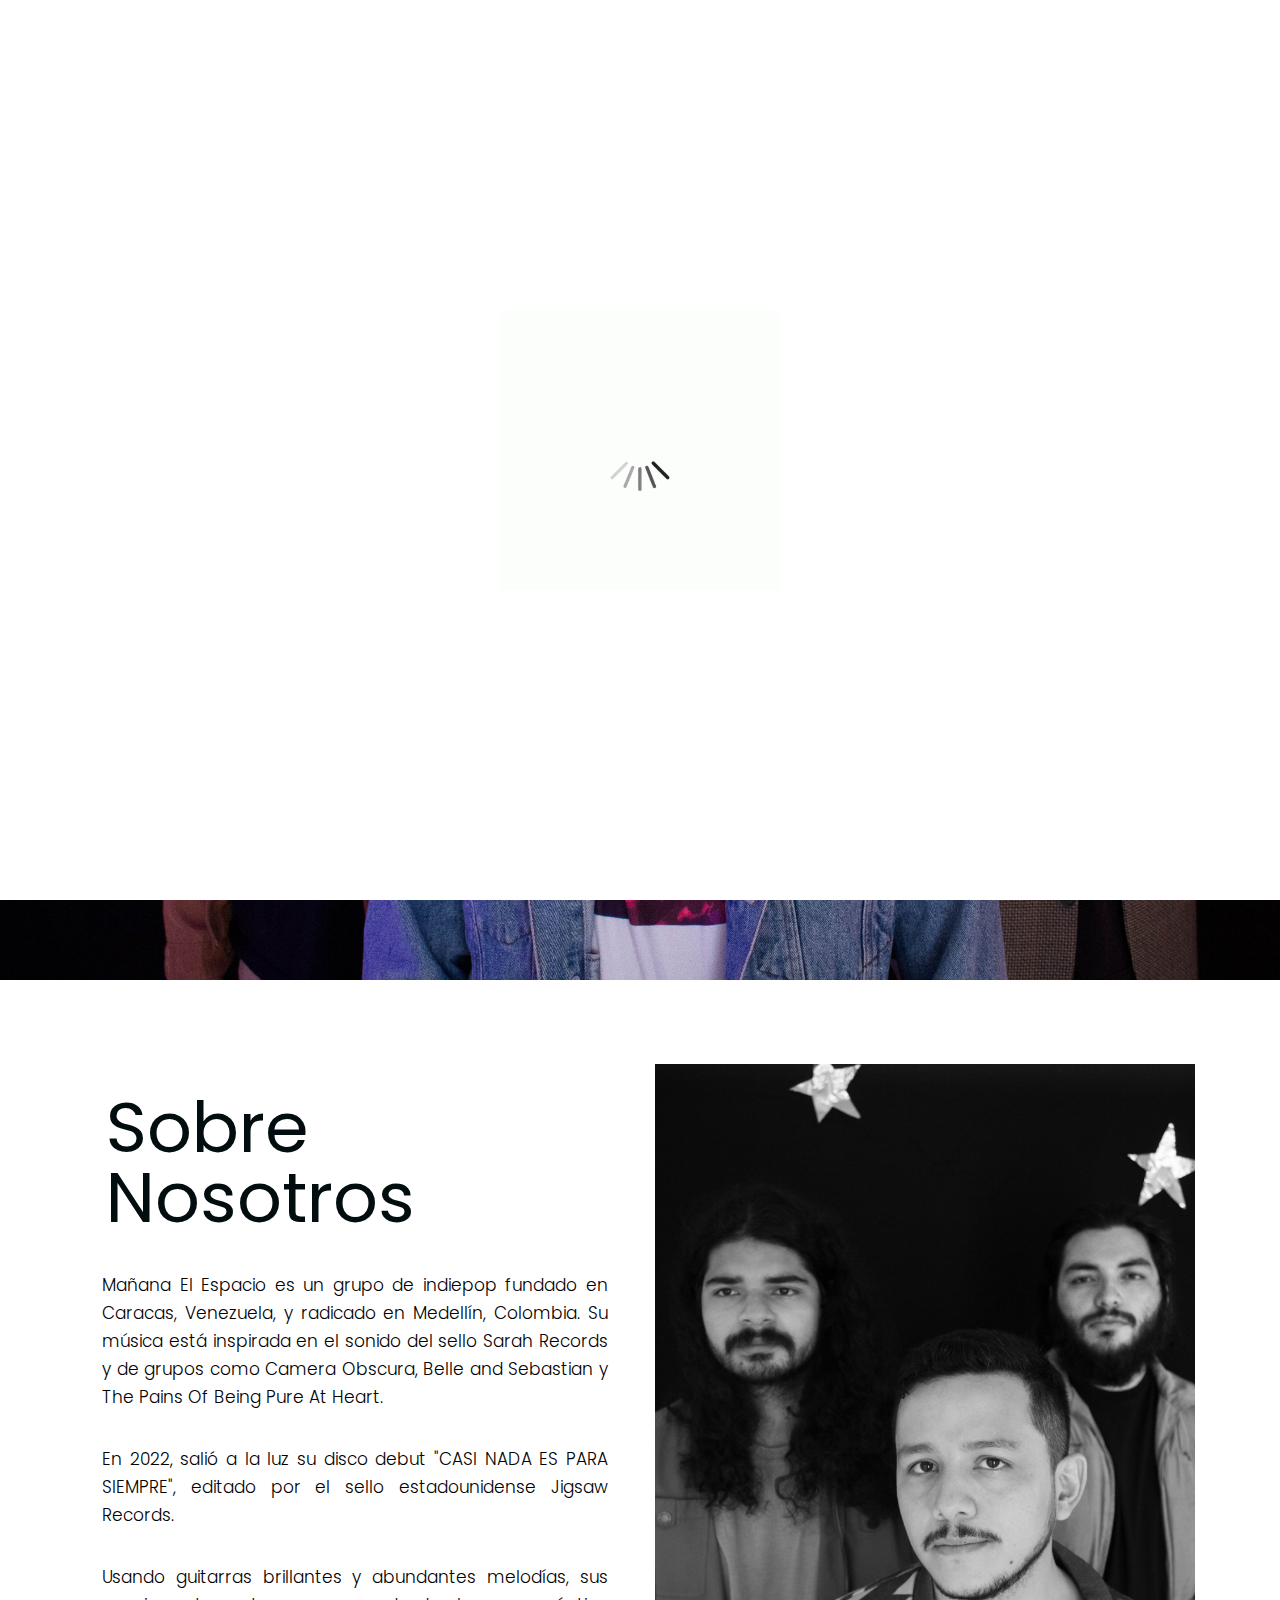
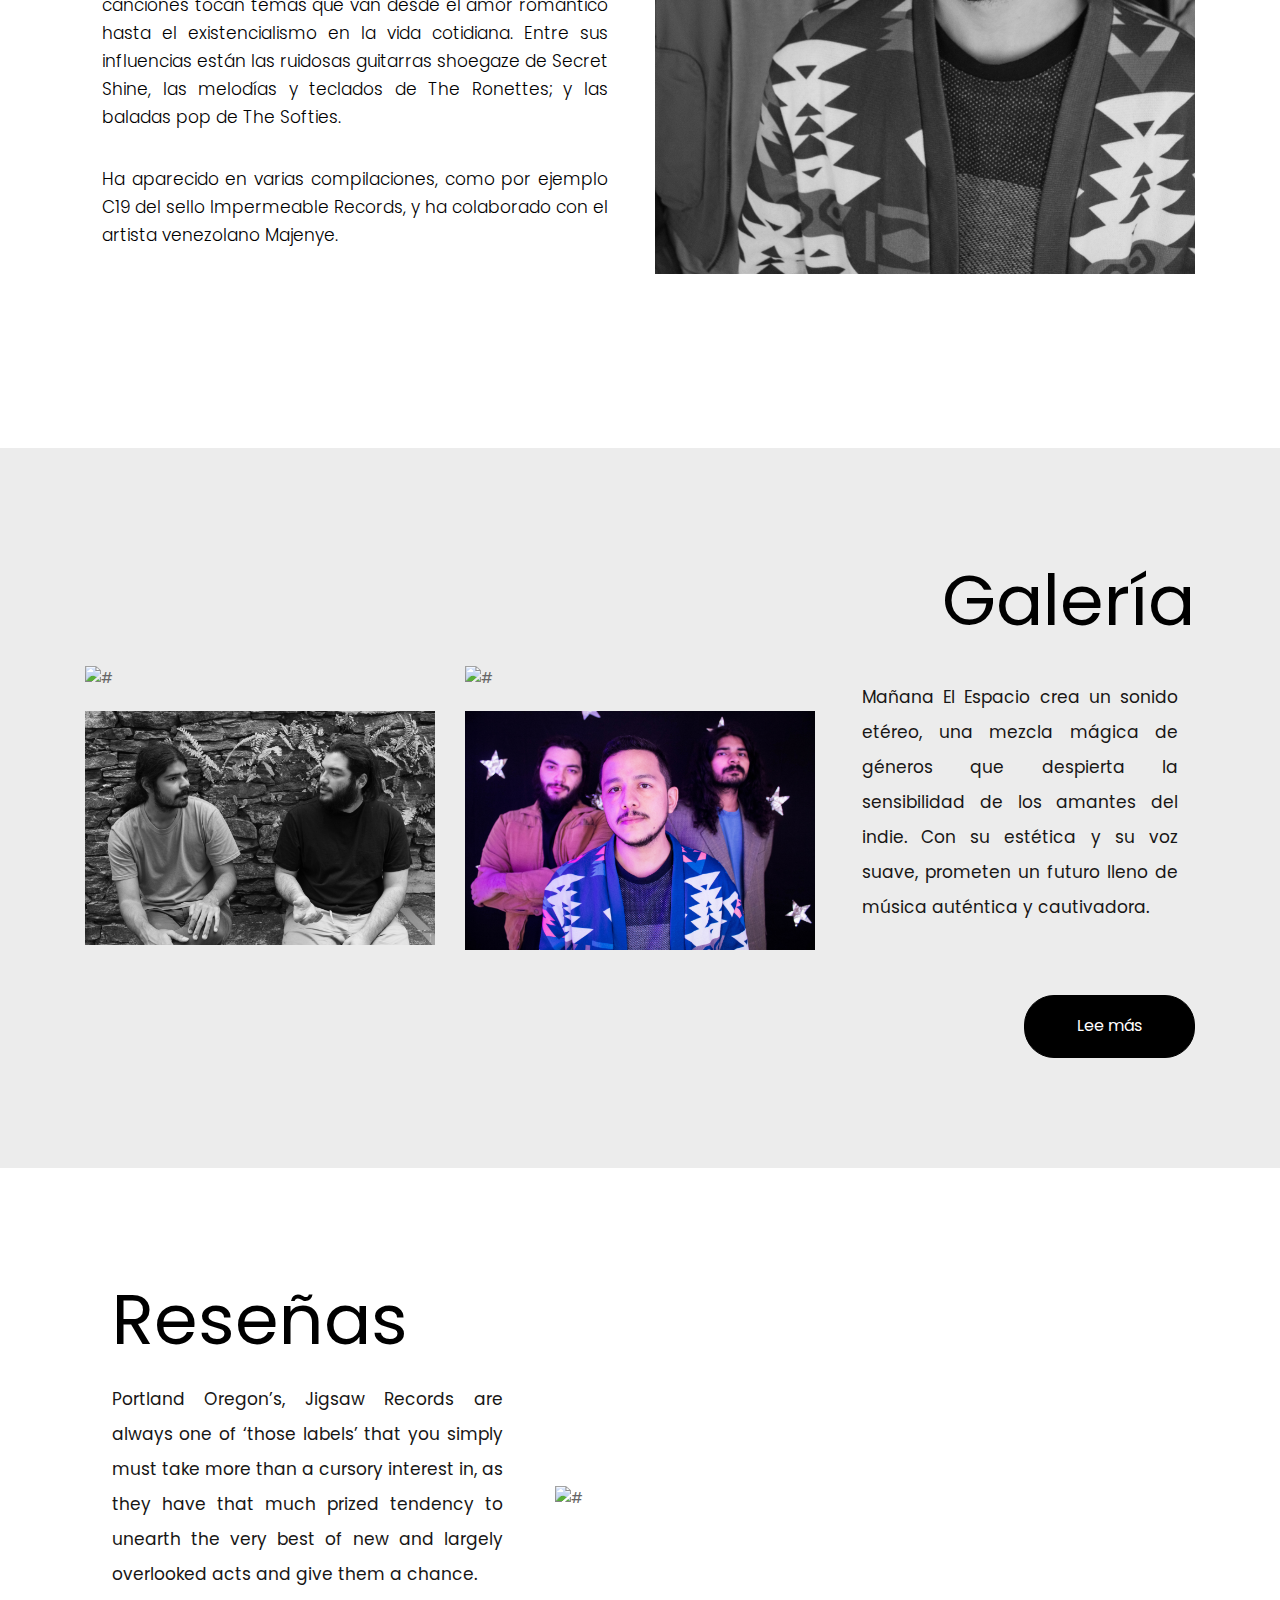
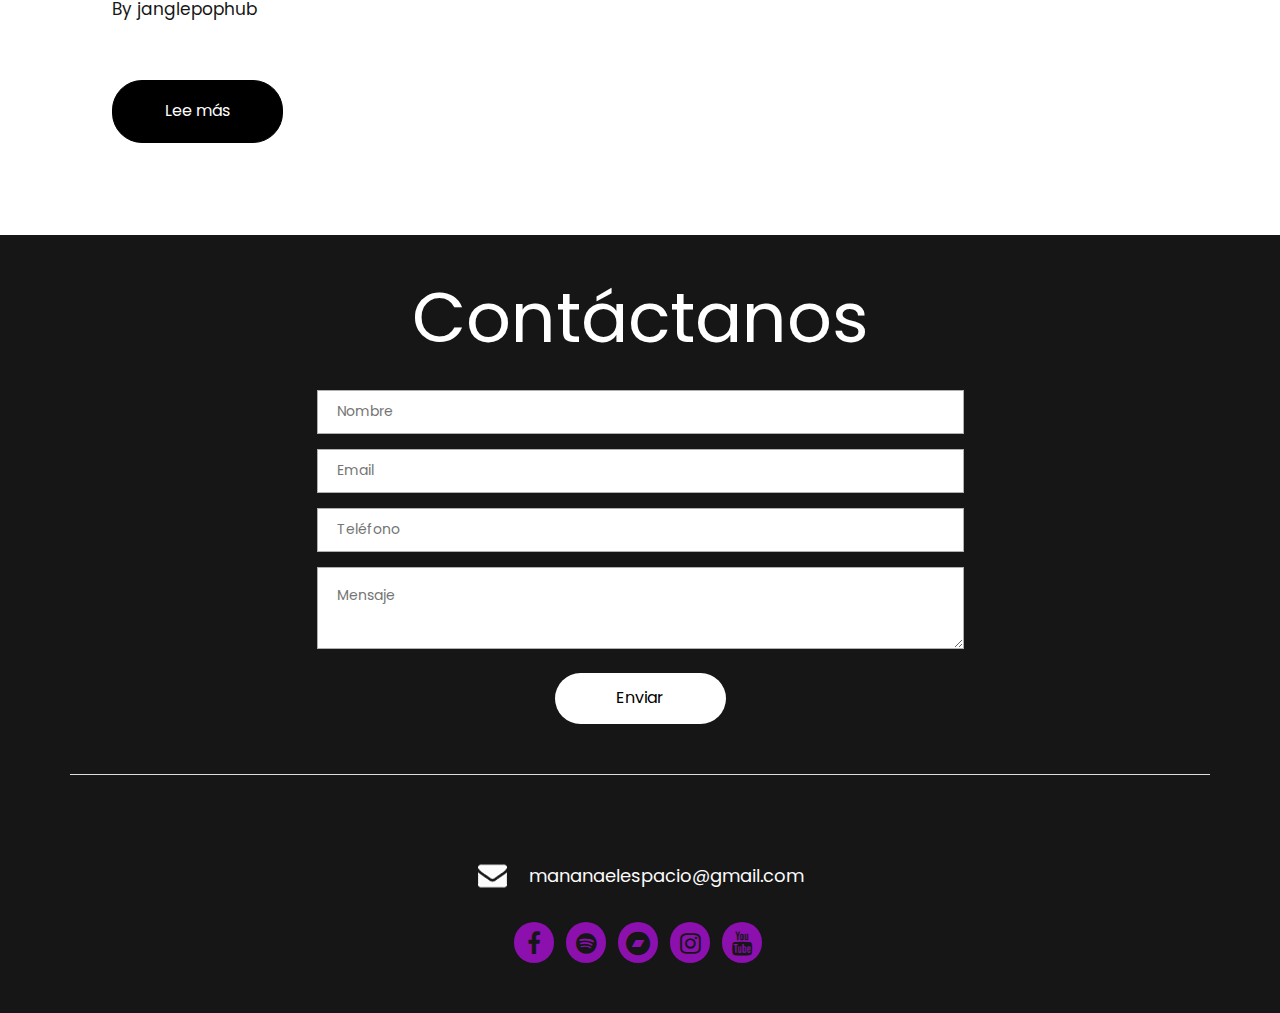
==== commit 264c47f8: "pulido de los textos" ====
--- a/index.html
+++ b/index.html
@@ -96,8 +96,10 @@
       <div class="col-xl-6 col-lg-6 col-md-6 col-sm-12">
         <div class="about-box">
           <h2>Sobre Nosotros</h2>
-          <p>Sure, I know a number of bands from Brazil, Peru, Chile and Argentina, but unless I'm mistaken, this might be the first Venezuelan-based band I've heard - and oh boy, what an introduction! The group's leader, Ricardo, emailed me out of the blue with a link to this self-released digital album, and I was absolutely convinced I needed to put this out to share with the world by the end of the second song! The album was recorded at home, but even though you can hear that in the overall recording quality, Ricardo's proficient use of layering and the assortment of effects on the guitars and tastefully-added extra instrumentation enhance the songs incredibly well and adds more than you'd might think - and the more times I listen to these songs, the more enjoyable nuances I notice. Musically, I could pick out a variety of influences, from early Field Mice (you could seamlessly sneak "Navegando El Vacío" onto the "For Keeps" lp without raising an eyebrow - assuming you swapped out the Spanish lyrics, of course), a subtler Pains Of Being Pure At Heart (what, did he fly Peggy down to add those magical twinkling keyboards?) and its associated dreamier off-shoots (particularly the Depreciation Guild), to the sheer garage indiepop perfection of those early Catwalk 7"s. This is a really good debut lp, and you can bet we'll be hearing more from them again!</p>
-          <p>From Bandcamp</p>
+          <p>Mañana El Espacio es un grupo de indiepop fundado en Caracas, Venezuela, y radicado en Medellín, Colombia. Su música está inspirada en el sonido del sello Sarah Records y de grupos como Camera Obscura, Belle and Sebastian y The Pains Of Being Pure At Heart. </p><p>
+          En 2022, salió a la luz su disco debut "CASI NADA ES PARA SIEMPRE", editado por el sello estadounidense Jigsaw Records.</p><p>
+          Usando guitarras brillantes y abundantes melodías, sus canciones tocan temas que van desde el amor romántico hasta el existencialismo en la vida cotidiana. Entre sus influencias están las ruidosas guitarras shoegaze de Secret Shine, las melodías y teclados de The Ronettes; y las baladas pop de The Softies.</p><p>
+          Ha aparecido en varias compilaciones, como por ejemplo C19 del sello Impermeable Records, y ha colaborado con el artista venezolano Majenye.</p>
         </div>
       </div>
       <div class="col-xl-6 col-lg-6 col-md-6 col-sm-12">
@@ -110,6 +112,79 @@
   </div>
 </div>
 <!-- end abouts -->
+
+<!-- Gallery -->
+
+
+<div id="gallery" class="Gallery">
+  <div class="container"> 
+    <div class="row display_boxflex">
+      <div class="col-xl-8 col-lg-8 col-md-8 col-sm-12">
+        <div class="row">
+          <div class="col-xl-6 col-lg-6 col-md-6 col-sm-12 margi_bott">
+            <div class="Gallery_img">
+              <figure><img src="images/IMG_8830.jpg" alt="#"/></figure>
+            </div>
+            <div class="hover_box">
+              <ul class="icon_hu">
+                <h3>MañanaElEspacio</h3>
+                <li><a href="#"><img src="icon/h.png" alt="#"/></a></li>
+                <li><a href="#"><img src="icon/h.png" alt="#"/></a></li>
+              </ul>
+            </div>
+          </div>
+          <div class="col-xl-6 col-lg-6 col-md-6 col-sm-12 margi_bott">
+            <div class="Gallery_img">
+              <figure><img src="images/IMG_8878.jpg" alt="#"/></figure>
+            </div>
+            <div class="hover_box">
+              <ul class="icon_hu">
+                <h3>MañanaElEspacio</h3>
+                <li><a href="#"><img src="icon/h.png" alt="#"/></a></li>
+                <li><a href="#"><img src="icon/h.png" alt="#"/></a></li>
+              </ul>
+            </div>
+          </div>
+          <div class="col-xl-6 col-lg-6 col-md-6 col-sm-12 margi_bott1">
+            <div class="Gallery_img">
+              <figure><img src="images/IMG_8698.jpg" alt="#"/></figure>
+            </div>
+            <div class="hover_box">
+              <ul class="icon_hu">
+                <h3>MañanaElEspacio</h3>
+                <li><a href="#"><img src="icon/h.png" alt="#"/></a></li>
+                <li><a href="#"><img src="icon/h.png" alt="#"/></a></li>
+              </ul>
+            </div>
+          </div>
+          <div class="col-xl-6 col-lg-6 col-md-6 col-sm-12">
+            <div class="Gallery_img">
+              <figure><img src="images/IMG_8619.jpg" alt="#"/></figure>
+            </div>
+            <div class="hover_box">
+              <ul class="icon_hu">
+                <h3>MañanaElEspacio</h3>
+                <li><a href="#"><img src="icon/h.png" alt="#"/></a></li>
+                <li><a href="#"><img src="icon/h.png" alt="#"/></a></li>
+              </ul>
+            </div>
+          </div>
+        </div>
+      </div>
+      <div class="col-xl-4 col-lg-4 col-md-4 col-sm-12">
+        <div class="Gallery_text">
+          <div class="titlepage">
+            <h2>Galería</h2>
+          </div>
+          <p>Mañana El Espacio crea un sonido etéreo, una mezcla mágica de géneros que despierta la sensibilidad de los amantes del indie. Con su estética y su voz suave, prometen un futuro lleno de música auténtica y cautivadora.</p>
+          <a href="galeria.html">Lee más</a>
+        </div>
+      </div>
+    </div>
+  </div>
+</div>
+
+<!-- end Gallery --> 
 
 <!-- upcoming -->
 <div id="upcoming" class="upcoming">
@@ -138,78 +213,7 @@
 </div>
 <!-- end upcoming -->
 
-<!-- Gallery -->
-
-
-<div id="gallery" class="Gallery">
-  <div class="container"> 
-    <div class="row display_boxflex">
-      <div class="col-xl-8 col-lg-8 col-md-8 col-sm-12">
-        <div class="row">
-          <div class="col-xl-6 col-lg-6 col-md-6 col-sm-12 margi_bott">
-            <div class="Gallery_img">
-              <figure><img src="images/IMG_8830.jpg" alt="#"/></figure>
-            </div>
-            <div class="hover_box">
-              <ul class="icon_hu">
-                <h3>MañanaElEspacio</h3>
-                <li><a href="#"><img src="icon/h.png" alt="#"/></a></li>
-                <li><a href="#"><img src="icon/h.png" alt="#"/></a></li>
-              </ul>
-            </div>
-          </div>
-          <div class="col-xl-6 col-lg-6 col-md-6 col-sm-12 margi_bott">
-            <div class="Gallery_img">
-              <figure><img src="images/IMG_8878.jpg" alt="#"/></figure>
-            </div>
-            <div class="hover_box">
-              <ul class="icon_hu">
-                <h3>MañanaElEspacio</h3>
-                <li><a href="#"><img src="icon/h.png" alt="#"/></a></li>
-                <li><a href="#"><img src="icon/h.png" alt="#"/></a></li>
-              </ul>
-            </div>
-          </div>
-          <div class="col-xl-6 col-lg-6 col-md-6 col-sm-12 margi_bott1">
-            <div class="Gallery_img">
-              <figure><img src="images/IMG_8698.jpg" alt="#"/></figure>
-            </div>
-            <div class="hover_box">
-              <ul class="icon_hu">
-                <h3>MañanaElEspacio</h3>
-                <li><a href="#"><img src="icon/h.png" alt="#"/></a></li>
-                <li><a href="#"><img src="icon/h.png" alt="#"/></a></li>
-              </ul>
-            </div>
-          </div>
-          <div class="col-xl-6 col-lg-6 col-md-6 col-sm-12">
-            <div class="Gallery_img">
-              <figure><img src="images/IMG_8619.jpg" alt="#"/></figure>
-            </div>
-            <div class="hover_box">
-              <ul class="icon_hu">
-                <h3>MañanaElEspacio</h3>
-                <li><a href="#"><img src="icon/h.png" alt="#"/></a></li>
-                <li><a href="#"><img src="icon/h.png" alt="#"/></a></li>
-              </ul>
-            </div>
-          </div>
-        </div>
-      </div>
-      <div class="col-xl-4 col-lg-4 col-md-4 col-sm-12">
-        <div class="Gallery_text">
-          <div class="titlepage">
-            <h2>Galería</h2>
-          </div>
-          <p>It is a long established fact that a reader will be distracted by the readable content of a page when looking at its layout. The point of using Lorem Ipsum is that it has a more-or-less normal distribution of letters, as opposed to usin</p>
-          <a href="galeria.html">Lee más</a>
-        </div>
-      </div>
-    </div>
-  </div>
-</div>
-
-<!-- end Gallery --> 
+
 
 
 
--- a/css/style.css
+++ b/css/style.css
@@ -89,6 +89,7 @@
     font-weight: 300;
     font-size: 15px;
     line-height: 24px;
+    text-align: justify;
 }
 a {
     color: #222222;
@@ -1021,6 +1022,7 @@
     line-height: 30px;
     padding-bottom: 50px;
     font-weight: 400;
+    text-align: justify;
 }
 .text-bg a {
     font-size: 16px;
@@ -1141,7 +1143,7 @@
     background-repeat: no-repeat;
     background-size: cover;
     background-position: center;
-    padding: 50px 0;
+    padding: 6em 0;
 }
 .display_boxflex {
     display: flex;
@@ -1162,6 +1164,7 @@
     line-height: 28px;
     color: #000;
     padding: 1em;
+    text-align: justify;
 }
 .about .about-box a {
     font-size: 16px;
@@ -1197,6 +1200,7 @@
 /** upcoming section **/
 .upcoming {
     background: #fff;
+    margin-top: 6em;
 }
 .box_text {
     max-width: 415px;
@@ -1212,7 +1216,7 @@
     font-size: 17px;
     line-height: 35px;
     font-weight: 400;
-    text-align: left;
+    text-align: justify;
     color: #181716;
     padding-right: 20px;
 }
@@ -1262,8 +1266,9 @@
     font-size: 17px;
     line-height: 35px;
     font-weight: 400;
-    text-align: right;
+    text-align: justify;
     color: #181716;
+    padding: 1em;
 
 }
 .Gallery_text a {
@@ -1289,12 +1294,12 @@
 }
 .Gallery_img figure {
     margin: 0;
+    width: 100%;
+    max-height: 100%;
+}
+.Gallery_img figure img {
+    width: 100%;
     object-fit: cover;
-    width: 100%;
-    max-height: 100%;
-}
-.Gallery_img figure img {
-    width: 100%;
 }
 .hover_box {
     background: #8b10aebf;
